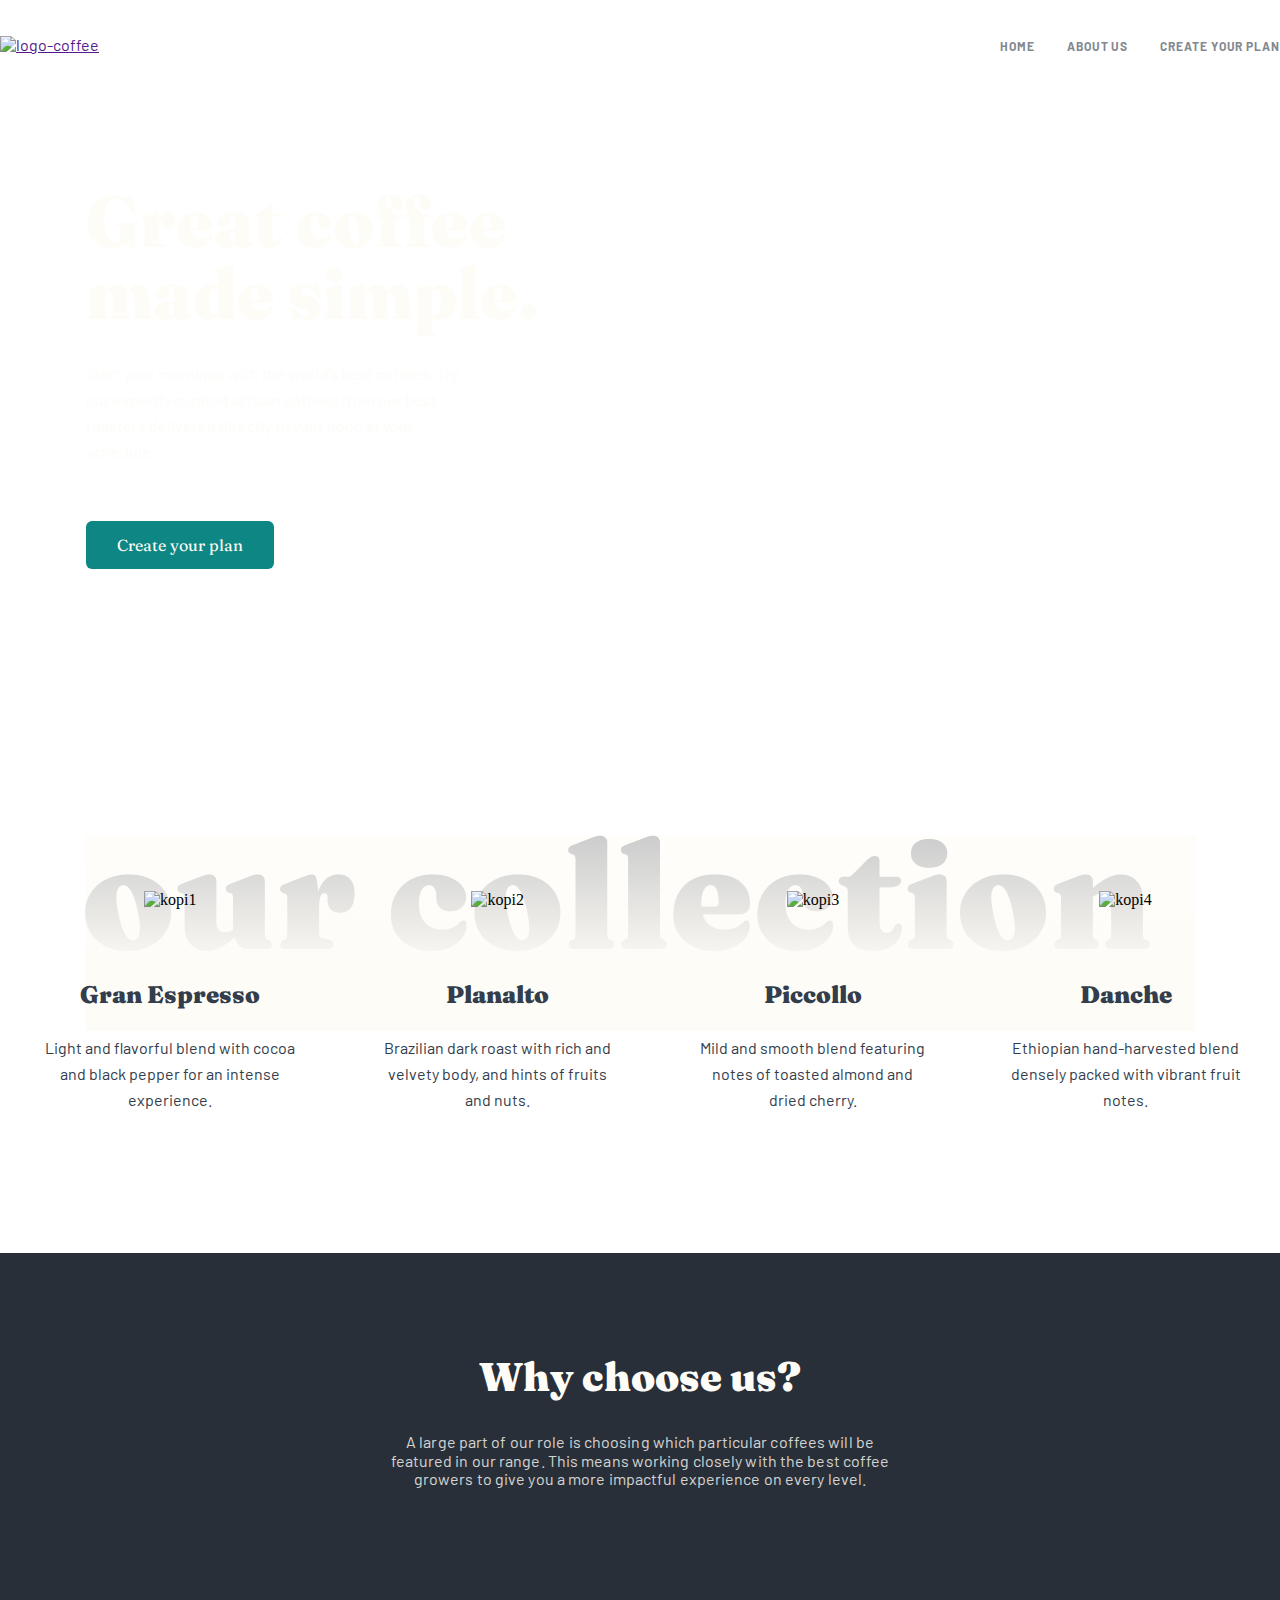
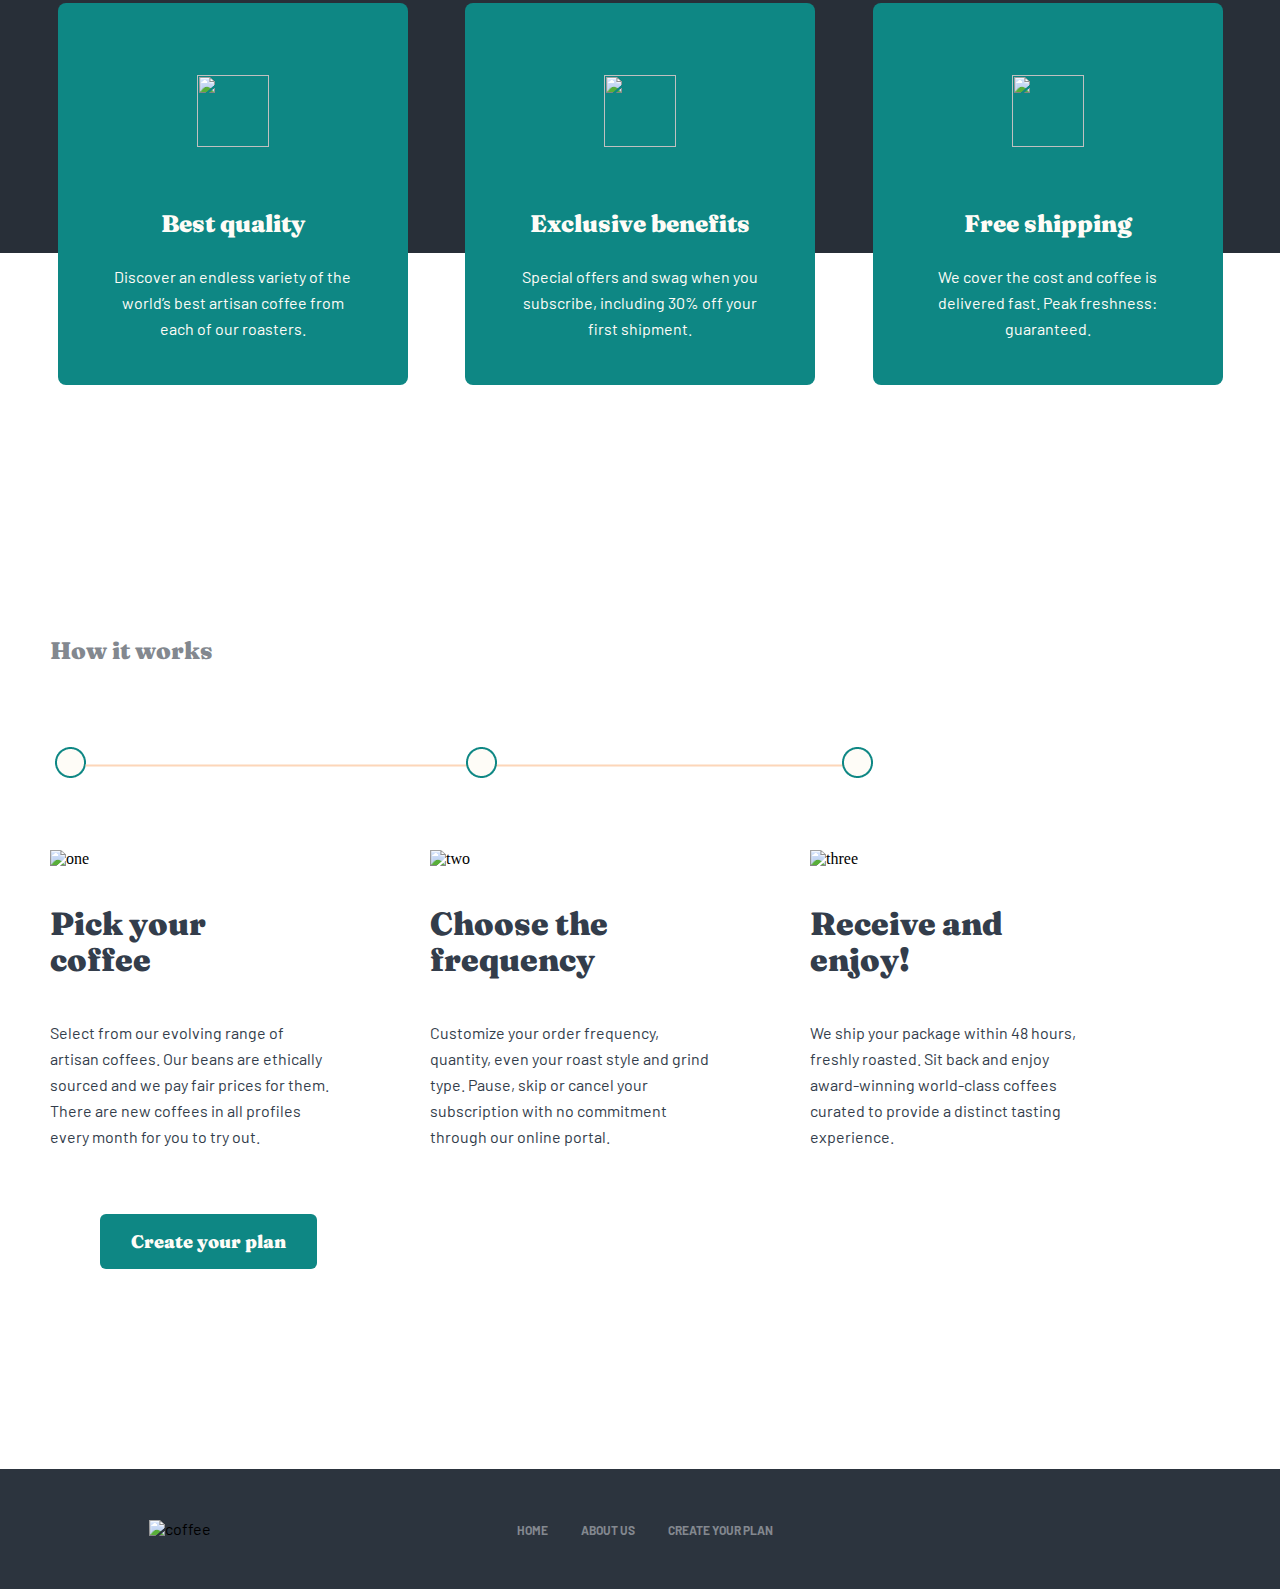
==== index.html @ 6034250c "add" ====
<!DOCTYPE html>
<html lang="en">

<head>
    <meta charset="UTF-8">
    <meta http-equiv="X-UA-Compatible" content="IE=edge">
    <meta name="viewport" content="width=device-width, initial-scale=1.0">
    <title>Coffeeroasters</title>
    <link rel="stylesheet" href="./css/style.min.css">
</head>

<body>
    <header class="header">
        <div class="container">
            <nav class="nav">
                <div class="nav__logo">
                    <a class="nav__logo--icon" href=""> <img src="./images/logo-coffee.png" alt="logo-coffee"> </a>
                    <a class="nav__logo--title" href=""> <img src="./images/coffeeroasters-logo.png" alt=""></a>
                </div>
                <ul class="nav__list">
                    <li class="nav__list__item"><a class="nav__list__item--link" href="#">HOME</a></li>
                    <li class="nav__list__item"><a class="nav__list__item--link" href="#">ABOUT US</a></li>
                    <li class="nav__list__item"><a class="nav__list__item--link" href="#">Create your plan</a></li>
                </ul>
            </nav>
        </div>
    </header>

    <main>
        <div class="main__head__page">
            <div class="container">
                <div class="head__page__box">
                    <div class="head__page__box__title">
                        <h1>Great coffee made simple.</h1>
                        <p>Start your mornings with the world’s best coffees. Try our expertly curated artisan coffees
                            from our best roasters delivered directly to your door, at your schedule.</p>
                        <a href="">
                            <button>Create your plan</button>
                        </a>
                    </div>
                </div>
            </div>
        </div>

        <section class="main__our__section">
            <div class="container">
                <div class="main__our__section__img">
                    <div class="gradient">

                    </div>
                </div>
                <ul class="main__our__list">
                    <li class="main__our__list__item">
                        <img src="./images/kopi1-copy.png" alt="kopi1">
                        <div>
                            <h3>Gran Espresso</h3>
                            <p>Light and flavorful blend with cocoa and black pepper for an intense experience.</p>
                        </div>
                    </li>
                    <li class="main__our__list__item">
                        <img src="./images/kopi2.png" alt="kopi2">
                        <div>
                            <h3>Planalto</h3>
                            <p>Brazilian dark roast with rich and velvety body, and hints of fruits and nuts.</p>
                        </div>
                    </li>
                    <li class="main__our__list__item">
                        <img src="./images/kopi3.png" alt="kopi3">
                        <div>
                            <h3>Piccollo</h3>
                            <p>Mild and smooth blend featuring notes of toasted almond and dried cherry.</p>
                        </div>
                    </li>
                    <li class="main__our__list__item">
                        <img src="./images/kopi4.png" alt="kopi4">
                        <div>
                             <h3>Danche</h3>
                            <p>Ethiopian hand-harvested blend densely packed with vibrant fruit notes.</p>
                        </div>
                    </li>
                </ul>
            </div>
        </section>

        <section class="main__choose">
            <div class="container">
                <div class="main__choose__page">
                    <h2>Why choose us?</h2>
                    <p>A large part of our role is choosing which particular coffees will be featured
                        in our range. This means working closely with the best coffee growers to give
                        you a more impactful experience on every level. </p>
                </div>
                <ul class="main__choose__list">
                    <li class="main__choose__list__item">
                        <img src="./images/icon-1.png" alt="">
                        <div>
                            <h4>Best quality</h4>
                            <p>Discover an endless variety of the world’s best artisan coffee from each of our roasters.</p>
                        </div>
                    </li>
                    <li class="main__choose__list__item">
                        <img src="./images/icon-2.png" alt="">
                        <div>
                            <h4>Exclusive benefits</h4>
                            <p>Special offers and swag when you subscribe, including 30% off your first shipment.</p>
                        </div>
                    </li>
                    <li class="main__choose__list__item">
                        <img src="./images/icon-3.png" alt="">
                        <div>
                            <h4>Free shipping</h4>
                            <p>We cover the cost and coffee is delivered fast. Peak freshness: guaranteed.</p>
                        </div>
                    </li>
                </ul>
            </div>
        </section>

        <section class="main__how__works">
            <div class="container">
                <div class="main__how__works__box">
                    <h4>How it works</h4>
                    <div class="main__how__works__box__line"> <img class="oval-one" src="./images/Oval.png" alt=""> <img
                            class="line" src="./images/line.png" alt=""><img class="oval-two" src="./images/Oval.png"
                            alt=""><img class="oval-three" src="./images/Oval.png" alt="oval"></div>
                    <ul class="main__how__works__box__list">
                        <li class="main__how__item">
                            <img src="./images/01.png" alt="one">
                            <h3>Pick your coffee</h3>
                            <p>Select from our evolving range of artisan coffees. Our beans are ethically sourced and we
                                pay fair prices for them. There are new coffees in all profiles every month for you to
                                try out.</p>
                        </li>
                        <li class="main__how__item">
                            <img src="./images/02.png" alt="two">
                            <h3>Choose the frequency</h3>
                            <p>Customize your order frequency, quantity, even your roast style and grind type. Pause,
                                skip or cancel your subscription with no commitment through our online portal.</p>
                        </li>
                        <li class="main__how__item">
                            <img src="./images/03.png" alt="three">
                            <h3>Receive and enjoy!</h3>
                            <p>We ship your package within 48 hours, freshly roasted. Sit back and enjoy award-winning
                                world-class coffees curated to provide a distinct tasting experience.</p>
                        </li>
                    </ul>
                </div>
            </div>
        </section>

        <section class="main__btn__box">
            <div class="container">
                <a href="#">
                    <button>
                        Create your plan
                    </button>
                </a>
            </div>
        </section>
    </main>

    <footer class="footer">
        <div class="container">
            <div class="footer__box">
                <div class="footer__logo">
                    <img src="./images/logo-coffee.png" alt="coffee">
                    <img src="./images/coffeeroasters-footer-logo.png" alt="">
                </div>
                <ul class="footer__list">
                    <li class="footer__list__item"><a class="nav__list__item--link" href="#">HOME</a></li>
                    <li class="footer__list__item"><a class="nav__list__item--link" href="#">ABOUT US</a></li>
                    <li class="footer__list__item"><a class="nav__list__item--link" href="#">Create your plan</a></li>
                </ul>
                <ul class="footer__socials">
                    <li class="footer__socials__item"><a href="#"> <img src="./images/fc.png" alt=""> </a></li>
                    <li class="footer__socials__item"><a href="#"> <img src="./images/tw.png" alt=""> </a></li>
                    <li class="footer__socials__item"><a href="#"> <img src="./images/ints.png" alt=""> </a></li>
                </ul>
            </div>
        </div>
    </footer>
</body>

</html>
---- css/style.min.css ----
/*! normalize.css v8.0.1 | MIT License | github.com/necolas/normalize.css */@import"https://fonts.googleapis.com/css2?family=Barlow:wght@400;700&display=swap";@import"https://fonts.googleapis.com/css2?family=Fraunces:opsz,wght@9..144,900&display=swap";html{line-height:1.15;-webkit-text-size-adjust:100%}body{margin:0}main{display:block}h1{font-size:2em;margin:.67em 0}hr{box-sizing:content-box;height:0;overflow:visible}pre{font-family:monospace,monospace;font-size:1em}a{background-color:rgba(0,0,0,0)}abbr[title]{border-bottom:none;text-decoration:underline;text-decoration:underline dotted}b,strong{font-weight:bolder}code,kbd,samp{font-family:monospace,monospace;font-size:1em}small{font-size:80%}sub,sup{font-size:75%;line-height:0;position:relative;vertical-align:baseline}sub{bottom:-0.25em}sup{top:-0.5em}img{border-style:none}button,input,optgroup,select,textarea{font-family:inherit;font-size:100%;line-height:1.15;margin:0}button,input{overflow:visible}button,select{text-transform:none}button,[type=button],[type=reset],[type=submit]{-webkit-appearance:button}button::-moz-focus-inner,[type=button]::-moz-focus-inner,[type=reset]::-moz-focus-inner,[type=submit]::-moz-focus-inner{border-style:none;padding:0}button:-moz-focusring,[type=button]:-moz-focusring,[type=reset]:-moz-focusring,[type=submit]:-moz-focusring{outline:1px dotted ButtonText}fieldset{padding:.35em .75em .625em}legend{box-sizing:border-box;color:inherit;display:table;max-width:100%;padding:0;white-space:normal}progress{vertical-align:baseline}textarea{overflow:auto}[type=checkbox],[type=radio]{box-sizing:border-box;padding:0}[type=number]::-webkit-inner-spin-button,[type=number]::-webkit-outer-spin-button{height:auto}[type=search]{-webkit-appearance:textfield;outline-offset:-2px}[type=search]::-webkit-search-decoration{-webkit-appearance:none}::-webkit-file-upload-button{-webkit-appearance:button;font:inherit}details{display:block}summary{display:list-item}template{display:none}[hidden]{display:none}*{padding:0;margin:0;box-sizing:border-box;scroll-behavior:smooth}.container{max-width:1280px;margin:0 auto}.header{margin-top:5px}.header .nav{display:flex;width:100%;height:80px;justify-content:space-between;align-items:center;font-family:"Barlow",sans-serif}.header .nav__logo{display:flex;gap:8px}.header .nav__list{display:flex;gap:32px;list-style-type:none}.header .nav__list__item a{font-weight:700;font-size:12px;line-height:15px;letter-spacing:.923077px;text-transform:uppercase;color:#83888f;text-decoration:none}.header .nav__list a:hover{color:#000}@media only screen and (max-width: 768px){.header{width:100%}}.main__head__page .head__page__box{background-image:url(..//../images/Bitmap.png);height:600px}.main__head__page .head__page__box__title{width:700px;height:367px;padding:100px 86px}.main__head__page .head__page__box__title h1{font-weight:900;font-size:72px;line-height:72px;color:#fefcf7;font-family:Fraunces;margin:0;padding-bottom:32px}.main__head__page .head__page__box__title p{font-weight:400;font-size:16px;line-height:26px;opacity:.8;width:75%;mix-blend-mode:normal;color:#fefcf7;font-family:Barlow;padding-bottom:56px}.main__head__page .head__page__box__title a button{padding:15px 31px;background-color:#0e8784;color:#fefcf7;font-family:Fraunces;border:none;border-radius:6px;cursor:pointer}.main__head__page .head__page__box__title a button:hover{background:#66d2cf}.main__head__page .head__page__box__title a button:active{background-color:#e2dedb}@media only screen and (max-width: 768px){.main__head__page{width:100%}.main__head__page .head__page__box{background-size:contain;background-repeat:no-repeat;height:500px}.main__head__page .head__page__box .head__page__box__title{width:389px;padding:0;height:292px;padding:50px 0 100px 30px}.main__head__page .head__page__box .head__page__box__title h1{font-weight:900;font-size:48px;line-height:48px;padding-bottom:24px}.main__head__page .head__page__box .head__page__box__title p{font-weight:400;font-size:15px;line-height:25px;padding:0;width:110%;padding-bottom:30px}}.main__our__section{padding:150px 0 0 0;text-align:center}.main__our__section__img{background-image:url(..//../images/our_collection.png);height:196px;width:1111px;background-repeat:no-repeat;margin:auto}.main__our__section__img .gradient{width:100%;height:100%;background-image:linear-gradient(180deg, rgba(214, 211, 202, 0) -100%, #FEFCF7 70%)}.main__our__section .main__our__list{display:flex}.main__our__section .main__our__list__item{position:relative;top:-140px;list-style:none}.main__our__section .main__our__list__item img{width:220px;height:193px}.main__our__section .main__our__list__item h3{font-family:"Fraunces";font-weight:900;font-size:24px;line-height:32px;color:#333d4b;padding-top:70px}.main__our__section .main__our__list__item p{font-family:"Barlow";font-weight:400;font-size:16px;line-height:26px;color:#333d4b;width:75%;margin:auto;padding-top:24px}@media only screen and (max-width: 768px){.main__our__section{padding:0}.main__our__section .container .main__our__section__img{width:90%;background-size:contain}.main__our__section .container .main__our__list{display:flex;flex-direction:column}.main__our__section .container .main__our__list .main__our__list__item{width:80%;margin:auto;display:flex;align-items:center;gap:60px}.main__our__section .container .main__our__list .main__our__list__item div{text-align:start}.main__our__section .container .main__our__list .main__our__list__item div h3,.main__our__section .container .main__our__list .main__our__list__item div p{padding:0;margin:0;width:90%;padding-bottom:20px}}.main__choose__page{background-color:#282f38;width:1280px;height:600px;text-align:center}.main__choose__page h2{font-family:"Fraunces",serif;font-weight:900;font-size:40px;line-height:48px;color:#fefcf7;padding-top:100px}.main__choose__page p{width:40%;margin:auto;padding-top:32px;font-family:"Barlow",sans-serif;color:#fefcf7;mix-blend-mode:normal;opacity:.8;letter-spacing:.1px}.main__choose .main__choose__list{display:grid;grid-template-columns:350px 350px 350px;justify-content:space-evenly;position:relative;top:-250px}.main__choose .main__choose__list__item{border:1px solid none;background-color:#0e8784;height:382px;text-align:center;list-style:none;border-radius:8px;padding:72px 48px 48px 48px}.main__choose .main__choose__list__item img{width:72px;height:72px}.main__choose .main__choose__list__item h4{padding-top:56px;font-weight:900;font-size:24px;line-height:32px;font-family:"Fraunces",serif;color:#fefcf7}.main__choose .main__choose__list__item p{font-family:"Barlow",sans-serif;font-weight:400;font-size:16px;line-height:26px;color:#fefcf7;padding-top:24px}@media only screen and (max-width: 768px){.main__choose .container .main__choose__page{width:100%}.main__choose .container .main__choose__page h2{font-weight:900;font-size:32px;line-height:48px;padding-top:50px}.main__choose .container .main__choose__page p{font-weight:400;font-size:15px;line-height:25px;mix-blend-mode:normal;width:85%}.main__choose .container .main__choose__list{display:grid;grid-template-columns:573px;row-gap:24px}.main__choose .container .main__choose__list__item{height:180px;display:flex;align-items:center;text-align:start;gap:55px}.main__choose .container .main__choose__list__item img{width:55px;height:56px}.main__choose .container .main__choose__list__item div h4{padding:0}.main__choose .container .main__choose__list__item div p{padding-top:16px;font-weight:400;font-size:15px;line-height:25px;color:#fefcf7}}.main__how__works__box{width:1045px;margin-left:50px}.main__how__works__box h4{font-family:"Fraunces",serif;font-weight:900;font-size:24px;line-height:32px;color:#83888f;padding-bottom:80px}.main__how__works__box__line{padding-bottom:67px}.main__how__works__box__line .line{position:relative;top:-11px}.main__how__works__box__line .oval-one{position:relative;left:5px}.main__how__works__box__line .oval-two{position:relative;right:380px}.main__how__works__box__line .oval-three{position:relative;right:35px}.main__how__works__box__list{display:grid;grid-template-columns:285px 285px 285px;gap:95px}.main__how__works__box__list .main__how__item{list-style:none}.main__how__works__box__list .main__how__item img{padding-bottom:38px}.main__how__works__box__list .main__how__item h3{font-family:"Fraunces",serif;font-weight:900;font-size:32px;line-height:36px;color:#333d4b;width:70%;padding-bottom:42px}.main__how__works__box__list .main__how__item p{font-family:"Barlow",sans-serif;font-weight:400;font-size:16px;line-height:26px;color:#333d4b}@media only screen and (max-width: 768px){.main__how__works__box{margin:0}.main__how__works__box h4{width:50%;padding-bottom:40px}.main__how__works__box__line{padding-bottom:48px;width:70%}.main__how__works__box__line .line{width:75%}.main__how__works__box__list{display:grid;grid-template-columns:233px 243px 233px;gap:10px}.main__how__works__box__list .main__how__item h3{font-weight:900;font-size:28px;line-height:32px}.main__how__works__box__list .main__how__item p{font-weight:400;font-size:15px;line-height:25px}}.main__btn__box{padding-top:64px;margin-left:100px}.main__btn__box a button{font-family:"Fraunces",serif;font-weight:900;font-size:18px;line-height:25px;color:#fefcf7;padding:15px 31px;border:none;background-color:#0e8784;border-radius:6px}.main__btn__box a button:hover{background-color:#66d2cf}.main__btn__box a button:active{background-color:#e2dedb}@media only screen and (max-width: 768px){.main__btn__box{padding-top:44px;margin-left:0}}.footer{padding-top:200px;font-family:"Barlow",sans-serif}.footer__box{background-color:#2c343e;display:flex;align-items:center;justify-content:space-around;height:120px}.footer__box .footer__logo{display:flex;gap:8px}.footer__box .footer__list{display:flex;gap:33px}.footer__box .footer__list .footer__list__item{list-style:none}.footer__box .footer__list .footer__list__item a{text-decoration:none;font-weight:700;font-size:12px;line-height:15px;color:#83888f;text-transform:uppercase}.footer__box .footer__list .footer__list__item a:hover{color:#fff}.footer__box .footer__socials{display:flex;gap:30px}.footer__box .footer__socials li{list-style:none}.footer__box .footer__socials li a:hover img{background-color:#fdd6b9}@media only screen and (max-width: 768px){.footer{padding-top:144px}.footer__box{width:688px;height:270px;display:flex;flex-direction:column;padding:54px 0}.footer__box .footer__list{padding-top:33px}.footer__box .footer__socials{padding-top:65px}}/*# sourceMappingURL=style.min.css.map */
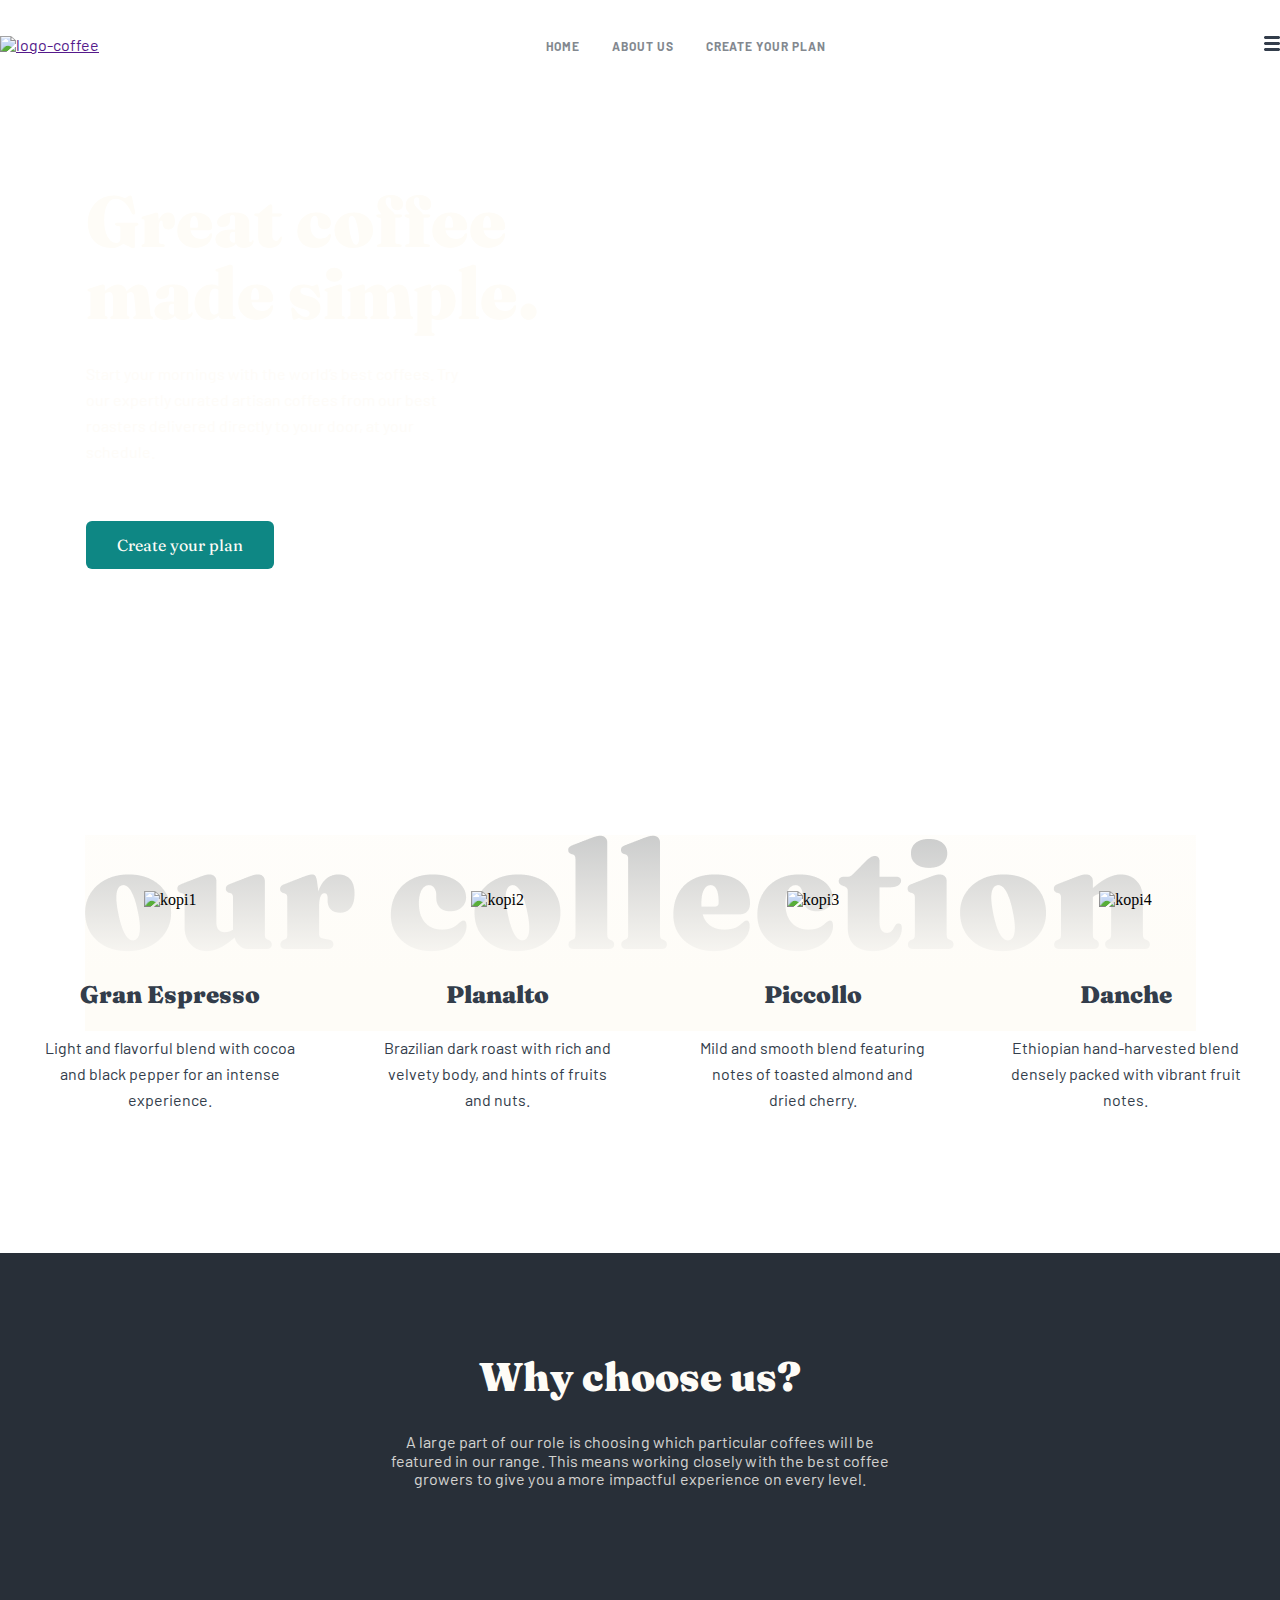
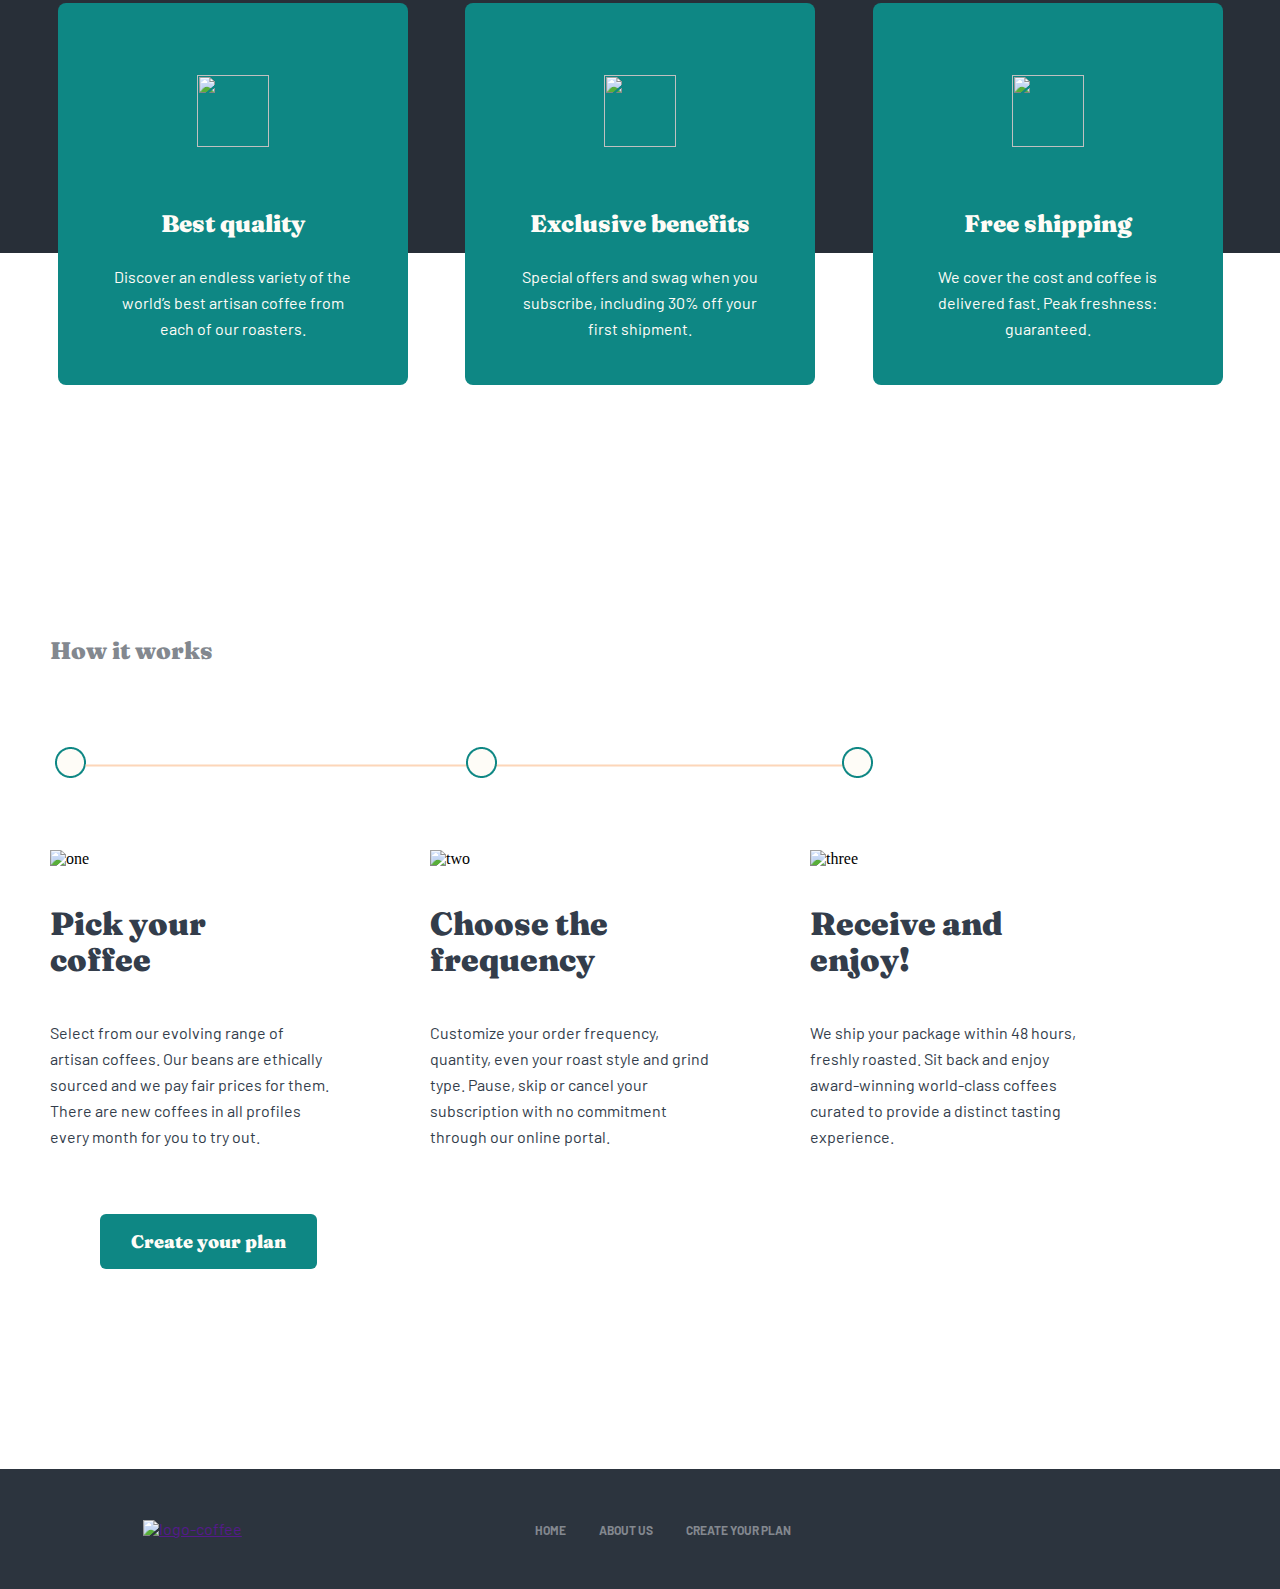
==== commit bc18f769: "ggg" ====
--- a/index.html
+++ b/index.html
@@ -22,7 +22,11 @@
                     <li class="nav__list__item"><a class="nav__list__item--link" href="#">ABOUT US</a></li>
                     <li class="nav__list__item"><a class="nav__list__item--link" href="#">Create your plan</a></li>
                 </ul>
+                <div class="burger">
+                    <img src="./images/burger.png" alt="">
+                </div>
             </nav>
+          
         </div>
     </header>
 
@@ -34,7 +38,7 @@
                         <h1>Great coffee made simple.</h1>
                         <p>Start your mornings with the world’s best coffees. Try our expertly curated artisan coffees
                             from our best roasters delivered directly to your door, at your schedule.</p>
-                        <a href="">
+                        <a href="#">
                             <button>Create your plan</button>
                         </a>
                     </div>
@@ -163,8 +167,8 @@
         <div class="container">
             <div class="footer__box">
                 <div class="footer__logo">
-                    <img src="./images/logo-coffee.png" alt="coffee">
-                    <img src="./images/coffeeroasters-footer-logo.png" alt="">
+                    <a class="nav__logo--icon" href=""> <img src="./images/logo-coffee.png" alt="logo-coffee"> </a>
+                    <a class="nav__logo--title" href=""> <img src="./images/coffeeroasters-footer-logo.png" alt=""></a>
                 </div>
                 <ul class="footer__list">
                     <li class="footer__list__item"><a class="nav__list__item--link" href="#">HOME</a></li>
--- a/css/style.min.css
+++ b/css/style.min.css
@@ -1 +1 @@
-/*! normalize.css v8.0.1 | MIT License | github.com/necolas/normalize.css */@import"https://fonts.googleapis.com/css2?family=Barlow:wght@400;700&display=swap";@import"https://fonts.googleapis.com/css2?family=Fraunces:opsz,wght@9..144,900&display=swap";html{line-height:1.15;-webkit-text-size-adjust:100%}body{margin:0}main{display:block}h1{font-size:2em;margin:.67em 0}hr{box-sizing:content-box;height:0;overflow:visible}pre{font-family:monospace,monospace;font-size:1em}a{background-color:rgba(0,0,0,0)}abbr[title]{border-bottom:none;text-decoration:underline;text-decoration:underline dotted}b,strong{font-weight:bolder}code,kbd,samp{font-family:monospace,monospace;font-size:1em}small{font-size:80%}sub,sup{font-size:75%;line-height:0;position:relative;vertical-align:baseline}sub{bottom:-0.25em}sup{top:-0.5em}img{border-style:none}button,input,optgroup,select,textarea{font-family:inherit;font-size:100%;line-height:1.15;margin:0}button,input{overflow:visible}button,select{text-transform:none}button,[type=button],[type=reset],[type=submit]{-webkit-appearance:button}button::-moz-focus-inner,[type=button]::-moz-focus-inner,[type=reset]::-moz-focus-inner,[type=submit]::-moz-focus-inner{border-style:none;padding:0}button:-moz-focusring,[type=button]:-moz-focusring,[type=reset]:-moz-focusring,[type=submit]:-moz-focusring{outline:1px dotted ButtonText}fieldset{padding:.35em .75em .625em}legend{box-sizing:border-box;color:inherit;display:table;max-width:100%;padding:0;white-space:normal}progress{vertical-align:baseline}textarea{overflow:auto}[type=checkbox],[type=radio]{box-sizing:border-box;padding:0}[type=number]::-webkit-inner-spin-button,[type=number]::-webkit-outer-spin-button{height:auto}[type=search]{-webkit-appearance:textfield;outline-offset:-2px}[type=search]::-webkit-search-decoration{-webkit-appearance:none}::-webkit-file-upload-button{-webkit-appearance:button;font:inherit}details{display:block}summary{display:list-item}template{display:none}[hidden]{display:none}*{padding:0;margin:0;box-sizing:border-box;scroll-behavior:smooth}.container{max-width:1280px;margin:0 auto}.header{margin-top:5px}.header .nav{display:flex;width:100%;height:80px;justify-content:space-between;align-items:center;font-family:"Barlow",sans-serif}.header .nav__logo{display:flex;gap:8px}.header .nav__list{display:flex;gap:32px;list-style-type:none}.header .nav__list__item a{font-weight:700;font-size:12px;line-height:15px;letter-spacing:.923077px;text-transform:uppercase;color:#83888f;text-decoration:none}.header .nav__list a:hover{color:#000}@media only screen and (max-width: 768px){.header{width:100%}}.main__head__page .head__page__box{background-image:url(..//../images/Bitmap.png);height:600px}.main__head__page .head__page__box__title{width:700px;height:367px;padding:100px 86px}.main__head__page .head__page__box__title h1{font-weight:900;font-size:72px;line-height:72px;color:#fefcf7;font-family:Fraunces;margin:0;padding-bottom:32px}.main__head__page .head__page__box__title p{font-weight:400;font-size:16px;line-height:26px;opacity:.8;width:75%;mix-blend-mode:normal;color:#fefcf7;font-family:Barlow;padding-bottom:56px}.main__head__page .head__page__box__title a button{padding:15px 31px;background-color:#0e8784;color:#fefcf7;font-family:Fraunces;border:none;border-radius:6px;cursor:pointer}.main__head__page .head__page__box__title a button:hover{background:#66d2cf}.main__head__page .head__page__box__title a button:active{background-color:#e2dedb}@media only screen and (max-width: 768px){.main__head__page{width:100%}.main__head__page .head__page__box{background-size:contain;background-repeat:no-repeat;height:500px}.main__head__page .head__page__box .head__page__box__title{width:389px;padding:0;height:292px;padding:50px 0 100px 30px}.main__head__page .head__page__box .head__page__box__title h1{font-weight:900;font-size:48px;line-height:48px;padding-bottom:24px}.main__head__page .head__page__box .head__page__box__title p{font-weight:400;font-size:15px;line-height:25px;padding:0;width:110%;padding-bottom:30px}}.main__our__section{padding:150px 0 0 0;text-align:center}.main__our__section__img{background-image:url(..//../images/our_collection.png);height:196px;width:1111px;background-repeat:no-repeat;margin:auto}.main__our__section__img .gradient{width:100%;height:100%;background-image:linear-gradient(180deg, rgba(214, 211, 202, 0) -100%, #FEFCF7 70%)}.main__our__section .main__our__list{display:flex}.main__our__section .main__our__list__item{position:relative;top:-140px;list-style:none}.main__our__section .main__our__list__item img{width:220px;height:193px}.main__our__section .main__our__list__item h3{font-family:"Fraunces";font-weight:900;font-size:24px;line-height:32px;color:#333d4b;padding-top:70px}.main__our__section .main__our__list__item p{font-family:"Barlow";font-weight:400;font-size:16px;line-height:26px;color:#333d4b;width:75%;margin:auto;padding-top:24px}@media only screen and (max-width: 768px){.main__our__section{padding:0}.main__our__section .container .main__our__section__img{width:90%;background-size:contain}.main__our__section .container .main__our__list{display:flex;flex-direction:column}.main__our__section .container .main__our__list .main__our__list__item{width:80%;margin:auto;display:flex;align-items:center;gap:60px}.main__our__section .container .main__our__list .main__our__list__item div{text-align:start}.main__our__section .container .main__our__list .main__our__list__item div h3,.main__our__section .container .main__our__list .main__our__list__item div p{padding:0;margin:0;width:90%;padding-bottom:20px}}.main__choose__page{background-color:#282f38;width:1280px;height:600px;text-align:center}.main__choose__page h2{font-family:"Fraunces",serif;font-weight:900;font-size:40px;line-height:48px;color:#fefcf7;padding-top:100px}.main__choose__page p{width:40%;margin:auto;padding-top:32px;font-family:"Barlow",sans-serif;color:#fefcf7;mix-blend-mode:normal;opacity:.8;letter-spacing:.1px}.main__choose .main__choose__list{display:grid;grid-template-columns:350px 350px 350px;justify-content:space-evenly;position:relative;top:-250px}.main__choose .main__choose__list__item{border:1px solid none;background-color:#0e8784;height:382px;text-align:center;list-style:none;border-radius:8px;padding:72px 48px 48px 48px}.main__choose .main__choose__list__item img{width:72px;height:72px}.main__choose .main__choose__list__item h4{padding-top:56px;font-weight:900;font-size:24px;line-height:32px;font-family:"Fraunces",serif;color:#fefcf7}.main__choose .main__choose__list__item p{font-family:"Barlow",sans-serif;font-weight:400;font-size:16px;line-height:26px;color:#fefcf7;padding-top:24px}@media only screen and (max-width: 768px){.main__choose .container .main__choose__page{width:100%}.main__choose .container .main__choose__page h2{font-weight:900;font-size:32px;line-height:48px;padding-top:50px}.main__choose .container .main__choose__page p{font-weight:400;font-size:15px;line-height:25px;mix-blend-mode:normal;width:85%}.main__choose .container .main__choose__list{display:grid;grid-template-columns:573px;row-gap:24px}.main__choose .container .main__choose__list__item{height:180px;display:flex;align-items:center;text-align:start;gap:55px}.main__choose .container .main__choose__list__item img{width:55px;height:56px}.main__choose .container .main__choose__list__item div h4{padding:0}.main__choose .container .main__choose__list__item div p{padding-top:16px;font-weight:400;font-size:15px;line-height:25px;color:#fefcf7}}.main__how__works__box{width:1045px;margin-left:50px}.main__how__works__box h4{font-family:"Fraunces",serif;font-weight:900;font-size:24px;line-height:32px;color:#83888f;padding-bottom:80px}.main__how__works__box__line{padding-bottom:67px}.main__how__works__box__line .line{position:relative;top:-11px}.main__how__works__box__line .oval-one{position:relative;left:5px}.main__how__works__box__line .oval-two{position:relative;right:380px}.main__how__works__box__line .oval-three{position:relative;right:35px}.main__how__works__box__list{display:grid;grid-template-columns:285px 285px 285px;gap:95px}.main__how__works__box__list .main__how__item{list-style:none}.main__how__works__box__list .main__how__item img{padding-bottom:38px}.main__how__works__box__list .main__how__item h3{font-family:"Fraunces",serif;font-weight:900;font-size:32px;line-height:36px;color:#333d4b;width:70%;padding-bottom:42px}.main__how__works__box__list .main__how__item p{font-family:"Barlow",sans-serif;font-weight:400;font-size:16px;line-height:26px;color:#333d4b}@media only screen and (max-width: 768px){.main__how__works__box{margin:0}.main__how__works__box h4{width:50%;padding-bottom:40px}.main__how__works__box__line{padding-bottom:48px;width:70%}.main__how__works__box__line .line{width:75%}.main__how__works__box__list{display:grid;grid-template-columns:233px 243px 233px;gap:10px}.main__how__works__box__list .main__how__item h3{font-weight:900;font-size:28px;line-height:32px}.main__how__works__box__list .main__how__item p{font-weight:400;font-size:15px;line-height:25px}}.main__btn__box{padding-top:64px;margin-left:100px}.main__btn__box a button{font-family:"Fraunces",serif;font-weight:900;font-size:18px;line-height:25px;color:#fefcf7;padding:15px 31px;border:none;background-color:#0e8784;border-radius:6px}.main__btn__box a button:hover{background-color:#66d2cf}.main__btn__box a button:active{background-color:#e2dedb}@media only screen and (max-width: 768px){.main__btn__box{padding-top:44px;margin-left:0}}.footer{padding-top:200px;font-family:"Barlow",sans-serif}.footer__box{background-color:#2c343e;display:flex;align-items:center;justify-content:space-around;height:120px}.footer__box .footer__logo{display:flex;gap:8px}.footer__box .footer__list{display:flex;gap:33px}.footer__box .footer__list .footer__list__item{list-style:none}.footer__box .footer__list .footer__list__item a{text-decoration:none;font-weight:700;font-size:12px;line-height:15px;color:#83888f;text-transform:uppercase}.footer__box .footer__list .footer__list__item a:hover{color:#fff}.footer__box .footer__socials{display:flex;gap:30px}.footer__box .footer__socials li{list-style:none}.footer__box .footer__socials li a:hover img{background-color:#fdd6b9}@media only screen and (max-width: 768px){.footer{padding-top:144px}.footer__box{width:688px;height:270px;display:flex;flex-direction:column;padding:54px 0}.footer__box .footer__list{padding-top:33px}.footer__box .footer__socials{padding-top:65px}}/*# sourceMappingURL=style.min.css.map */+/*! normalize.css v8.0.1 | MIT License | github.com/necolas/normalize.css */@import"https://fonts.googleapis.com/css2?family=Barlow:wght@400;700&display=swap";@import"https://fonts.googleapis.com/css2?family=Fraunces:opsz,wght@9..144,900&display=swap";html{line-height:1.15;-webkit-text-size-adjust:100%}body{margin:0}main{display:block}h1{font-size:2em;margin:.67em 0}hr{box-sizing:content-box;height:0;overflow:visible}pre{font-family:monospace,monospace;font-size:1em}a{background-color:rgba(0,0,0,0)}abbr[title]{border-bottom:none;text-decoration:underline;text-decoration:underline dotted}b,strong{font-weight:bolder}code,kbd,samp{font-family:monospace,monospace;font-size:1em}small{font-size:80%}sub,sup{font-size:75%;line-height:0;position:relative;vertical-align:baseline}sub{bottom:-0.25em}sup{top:-0.5em}img{border-style:none}button,input,optgroup,select,textarea{font-family:inherit;font-size:100%;line-height:1.15;margin:0}button,input{overflow:visible}button,select{text-transform:none}button,[type=button],[type=reset],[type=submit]{-webkit-appearance:button}button::-moz-focus-inner,[type=button]::-moz-focus-inner,[type=reset]::-moz-focus-inner,[type=submit]::-moz-focus-inner{border-style:none;padding:0}button:-moz-focusring,[type=button]:-moz-focusring,[type=reset]:-moz-focusring,[type=submit]:-moz-focusring{outline:1px dotted ButtonText}fieldset{padding:.35em .75em .625em}legend{box-sizing:border-box;color:inherit;display:table;max-width:100%;padding:0;white-space:normal}progress{vertical-align:baseline}textarea{overflow:auto}[type=checkbox],[type=radio]{box-sizing:border-box;padding:0}[type=number]::-webkit-inner-spin-button,[type=number]::-webkit-outer-spin-button{height:auto}[type=search]{-webkit-appearance:textfield;outline-offset:-2px}[type=search]::-webkit-search-decoration{-webkit-appearance:none}::-webkit-file-upload-button{-webkit-appearance:button;font:inherit}details{display:block}summary{display:list-item}template{display:none}[hidden]{display:none}*{padding:0;margin:0;box-sizing:border-box;scroll-behavior:smooth}.container{max-width:1280px;margin:0 auto}.header{margin-top:5px}.header .nav{display:flex;width:100%;height:80px;justify-content:space-between;align-items:center;font-family:"Barlow",sans-serif}.header .nav__logo{display:flex;gap:8px}.header .nav__list{display:flex;gap:32px;list-style-type:none}.header .nav__list__item a{font-weight:700;font-size:12px;line-height:15px;letter-spacing:.923077px;text-transform:uppercase;color:#83888f;text-decoration:none}.header .nav__list a:hover{color:#000}.header .nav__list .burger img{display:none}@media only screen and (max-width: 768px){.header{width:100%}.header nav .burger img{display:none}}@media only screen and (max-width: 327px){.header .nav__logo{gap:0px}.header .nav__logo--title img{width:70%}.header .nav__logo--icon img{width:70%}.header .nav .nav__list{display:none}.header .nav .burger img{display:block}}.main__head__page .head__page__box{background-image:url(..//../images/Bitmap.png);height:600px}.main__head__page .head__page__box__title{width:700px;height:367px;padding:100px 86px}.main__head__page .head__page__box__title h1{font-weight:900;font-size:72px;line-height:72px;color:#fefcf7;font-family:Fraunces;margin:0;padding-bottom:32px}.main__head__page .head__page__box__title p{font-weight:400;font-size:16px;line-height:26px;opacity:.8;width:75%;mix-blend-mode:normal;color:#fefcf7;font-family:Barlow;padding-bottom:56px}.main__head__page .head__page__box__title a button{padding:15px 31px;background-color:#0e8784;color:#fefcf7;font-family:Fraunces;border:none;border-radius:6px;cursor:pointer}.main__head__page .head__page__box__title a button:hover{background:#66d2cf}.main__head__page .head__page__box__title a button:active{background-color:#e2dedb}@media only screen and (max-width: 768px){.main__head__page{width:100%}.main__head__page .head__page__box{background-size:contain;background-repeat:no-repeat;height:500px}.main__head__page .head__page__box .head__page__box__title{width:389px;padding:0;height:292px;padding:50px 0 100px 30px}.main__head__page .head__page__box .head__page__box__title h1{font-weight:900;font-size:48px;line-height:48px;padding-bottom:24px}.main__head__page .head__page__box .head__page__box__title p{font-weight:400;font-size:15px;line-height:25px;padding:0;width:110%;padding-bottom:30px}}@media only screen and (max-width: 327px){.main__head__page{width:100%}.main__head__page .head__page__box{background-repeat:no-repeat;background-size:325px 500px;height:500px;width:325px}.main__head__page .head__page__box .head__page__box__title{text-align:center;width:100%;padding:0;height:292px;padding:100px 24px 99px 24px}.main__head__page .head__page__box .head__page__box__title h1{font-weight:900;font-size:40px;line-height:40px;padding-bottom:24px}.main__head__page .head__page__box .head__page__box__title p{font-weight:400;font-size:15px;line-height:25px;padding:0;width:100%;padding-bottom:30px}}.main__our__section{padding:150px 0 0 0;text-align:center}.main__our__section__img{background-image:url(..//../images/our_collection.png);height:196px;width:1111px;background-repeat:no-repeat;margin:auto}.main__our__section__img .gradient{width:100%;height:100%;background-image:linear-gradient(180deg, rgba(214, 211, 202, 0) -100%, #FEFCF7 70%)}.main__our__section .main__our__list{display:flex}.main__our__section .main__our__list__item{position:relative;top:-140px;list-style:none}.main__our__section .main__our__list__item img{width:220px;height:193px}.main__our__section .main__our__list__item h3{font-family:"Fraunces";font-weight:900;font-size:24px;line-height:32px;color:#333d4b;padding-top:70px}.main__our__section .main__our__list__item p{font-family:"Barlow";font-weight:400;font-size:16px;line-height:26px;color:#333d4b;width:75%;margin:auto;padding-top:24px}@media only screen and (max-width: 768px){.main__our__section{padding:0}.main__our__section .container .main__our__section__img{width:90%;background-size:contain}.main__our__section .container .main__our__list{display:flex;flex-direction:column}.main__our__section .container .main__our__list .main__our__list__item{width:80%;margin:auto;display:flex;align-items:center;gap:60px}.main__our__section .container .main__our__list .main__our__list__item div{text-align:start}.main__our__section .container .main__our__list .main__our__list__item div h3,.main__our__section .container .main__our__list .main__our__list__item div p{padding:0;margin:0;width:90%;padding-bottom:20px}}@media only screen and (max-width: 327px){.main__our__section{margin-top:120px}.main__our__section .container .main__our__section__img{width:90%;background-size:contain}.main__our__section .container .main__our__list .main__our__list__item{width:80%;margin:auto;align-items:center;display:flex;flex-direction:column;gap:20px}.main__our__section .container .main__our__list .main__our__list__item div{text-align:center;width:100%}.main__our__section .container .main__our__list .main__our__list__item div h3{font-weight:900;font-size:24px;line-height:32px}.main__our__section .container .main__our__list .main__our__list__item div p{padding:0;margin:0;width:100%;padding-bottom:48px;font-weight:400;font-size:15px;line-height:25px}}.main__choose__page{background-color:#282f38;width:1280px;height:600px;text-align:center}.main__choose__page h2{font-family:"Fraunces",serif;font-weight:900;font-size:40px;line-height:48px;color:#fefcf7;padding-top:100px}.main__choose__page p{width:40%;margin:auto;padding-top:32px;font-family:"Barlow",sans-serif;color:#fefcf7;mix-blend-mode:normal;opacity:.8;letter-spacing:.1px}.main__choose .main__choose__list{display:grid;grid-template-columns:350px 350px 350px;justify-content:space-evenly;position:relative;top:-250px}.main__choose .main__choose__list__item{border:1px solid none;background-color:#0e8784;height:382px;text-align:center;list-style:none;border-radius:8px;padding:72px 48px 48px 48px}.main__choose .main__choose__list__item img{width:72px;height:72px}.main__choose .main__choose__list__item h4{padding-top:56px;font-weight:900;font-size:24px;line-height:32px;font-family:"Fraunces",serif;color:#fefcf7}.main__choose .main__choose__list__item p{font-family:"Barlow",sans-serif;font-weight:400;font-size:16px;line-height:26px;color:#fefcf7;padding-top:24px}@media only screen and (max-width: 768px){.main__choose .container .main__choose__page{width:100%}.main__choose .container .main__choose__page h2{font-weight:900;font-size:32px;line-height:48px;padding-top:50px}.main__choose .container .main__choose__page p{font-weight:400;font-size:15px;line-height:25px;mix-blend-mode:normal;width:85%}.main__choose .container .main__choose__list{display:grid;grid-template-columns:573px;row-gap:24px}.main__choose .container .main__choose__list__item{height:180px;display:flex;align-items:center;text-align:start;gap:55px}.main__choose .container .main__choose__list__item img{width:55px;height:56px}.main__choose .container .main__choose__list__item div h4{padding:0}.main__choose .container .main__choose__list__item div p{padding-top:16px;font-weight:400;font-size:15px;line-height:25px;color:#fefcf7}}@media only screen and (max-width: 327px){.main__choose .container .main__choose__page{width:100%}.main__choose .container .main__choose__page h2{font-weight:900;font-size:28px;line-height:28px;padding-top:50px}.main__choose .container .main__choose__page p{font-weight:400;font-size:15px;line-height:25px;mix-blend-mode:normal;width:90%}.main__choose .container .main__choose__list{display:grid;grid-template-columns:279px;row-gap:24px}.main__choose .container .main__choose__list__item{height:382px;display:flex;flex-direction:column;align-items:center;text-align:center;padding:72px 33px 51px 33px;gap:55px}.main__choose .container .main__choose__list__item img{width:71px;height:72px}.main__choose .container .main__choose__list__item div h4{padding:0}.main__choose .container .main__choose__list__item div p{padding-top:16px;font-weight:400;font-size:15px;line-height:25px;color:#fefcf7}}.main__how__works__box{width:1045px;margin-left:50px}.main__how__works__box h4{font-family:"Fraunces",serif;font-weight:900;font-size:24px;line-height:32px;color:#83888f;padding-bottom:80px}.main__how__works__box__line{padding-bottom:67px}.main__how__works__box__line .line{position:relative;top:-11px}.main__how__works__box__line .oval-one{position:relative;left:5px}.main__how__works__box__line .oval-two{position:relative;right:380px}.main__how__works__box__line .oval-three{position:relative;right:35px}.main__how__works__box__list{display:grid;grid-template-columns:285px 285px 285px;gap:95px}.main__how__works__box__list .main__how__item{list-style:none}.main__how__works__box__list .main__how__item img{padding-bottom:38px}.main__how__works__box__list .main__how__item h3{font-family:"Fraunces",serif;font-weight:900;font-size:32px;line-height:36px;color:#333d4b;width:70%;padding-bottom:42px}.main__how__works__box__list .main__how__item p{font-family:"Barlow",sans-serif;font-weight:400;font-size:16px;line-height:26px;color:#333d4b}@media only screen and (max-width: 768px){.main__how__works__box{margin:0}.main__how__works__box h4{width:50%;padding-bottom:40px}.main__how__works__box__line{padding-bottom:48px;width:70%}.main__how__works__box__line .line{width:75%}.main__how__works__box__list{display:grid;grid-template-columns:233px 243px 233px;gap:10px}.main__how__works__box__list .main__how__item h3{font-weight:900;font-size:28px;line-height:32px}.main__how__works__box__list .main__how__item p{font-weight:400;font-size:15px;line-height:25px}}@media only screen and (max-width: 327px){.main__how__works__box{width:100%;margin:0;text-align:center}.main__how__works__box .main__how__works__box__line{display:none}.main__how__works__box h4{width:100%;padding-bottom:40px}.main__how__works__box__line{padding-bottom:48px;width:70%}.main__how__works__box__line .line{width:75%}.main__how__works__box__list{display:grid;grid-template-columns:auto;gap:10px}.main__how__works__box__list .main__how__item h3{font-weight:900;font-size:28px;line-height:32px;width:100%}.main__how__works__box__list .main__how__item p{font-weight:400;font-size:15px;line-height:25px;padding-bottom:56px;width:95%;margin:auto}}.main__btn__box{padding-top:64px;margin-left:100px}.main__btn__box a button{font-family:"Fraunces",serif;font-weight:900;font-size:18px;line-height:25px;color:#fefcf7;padding:15px 31px;border:none;background-color:#0e8784;border-radius:6px}.main__btn__box a button:hover{background-color:#66d2cf}.main__btn__box a button:active{background-color:#e2dedb}@media only screen and (max-width: 768px){.main__btn__box{padding-top:44px;margin-left:0}}@media only screen and (max-width: 327px){.main__btn__box .container a{margin-left:50px}}.footer{padding-top:200px;font-family:"Barlow",sans-serif}.footer__box{background-color:#2c343e;display:flex;align-items:center;justify-content:space-around;height:120px}.footer__box .footer__logo{display:flex;gap:8px}.footer__box .footer__list{display:flex;gap:33px}.footer__box .footer__list .footer__list__item{list-style:none}.footer__box .footer__list .footer__list__item a{text-decoration:none;font-weight:700;font-size:12px;line-height:15px;color:#83888f;text-transform:uppercase}.footer__box .footer__list .footer__list__item a:hover{color:#fff}.footer__box .footer__socials{display:flex;gap:30px}.footer__box .footer__socials li{list-style:none}.footer__box .footer__socials li a:hover img{background-color:#fdd6b9}@media only screen and (max-width: 768px){.footer{padding-top:144px}.footer__box{width:688px;height:270px;display:flex;flex-direction:column;padding:54px 0}.footer__box .footer__list{padding-top:33px}.footer__box .footer__socials{padding-top:65px}}@media only screen and (max-width: 327px){.footer{padding-top:120x}.footer__box{width:327px;height:346px;display:flex;flex-direction:column;padding:54px 0}.footer__box .footer__logo{text-align:center}.footer__box .footer__logo .nav__logo--icon img{width:70%}.footer__box .footer__logo .nav__logo--icon .nav__logo--title{width:70%}.footer__box .footer__logo .nav__logo--icon .nav__logo--title img{width:70%}.footer__box .footer__logo .footer__list{display:flex;flex-direction:column;align-items:center;padding-top:33px}.footer__box .footer__logo .footer__socials{padding-top:65px}}/*# sourceMappingURL=style.min.css.map */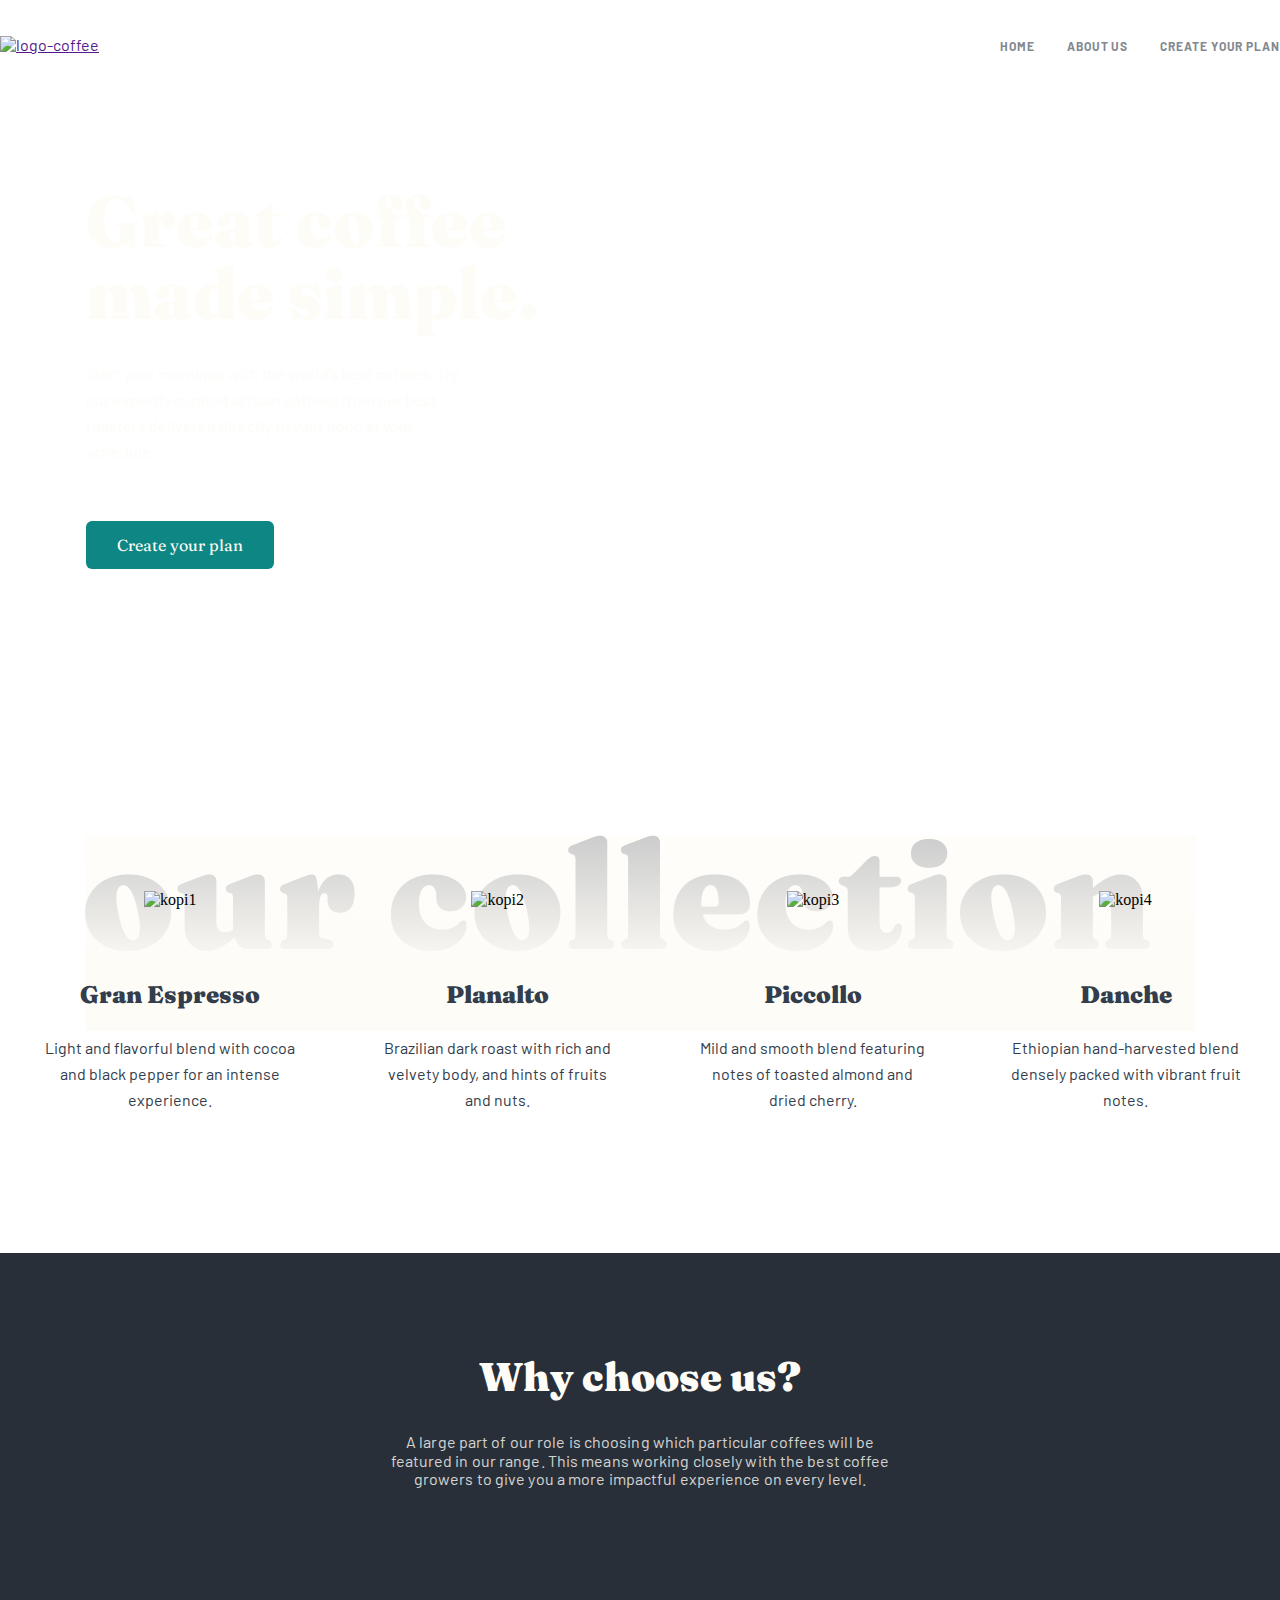
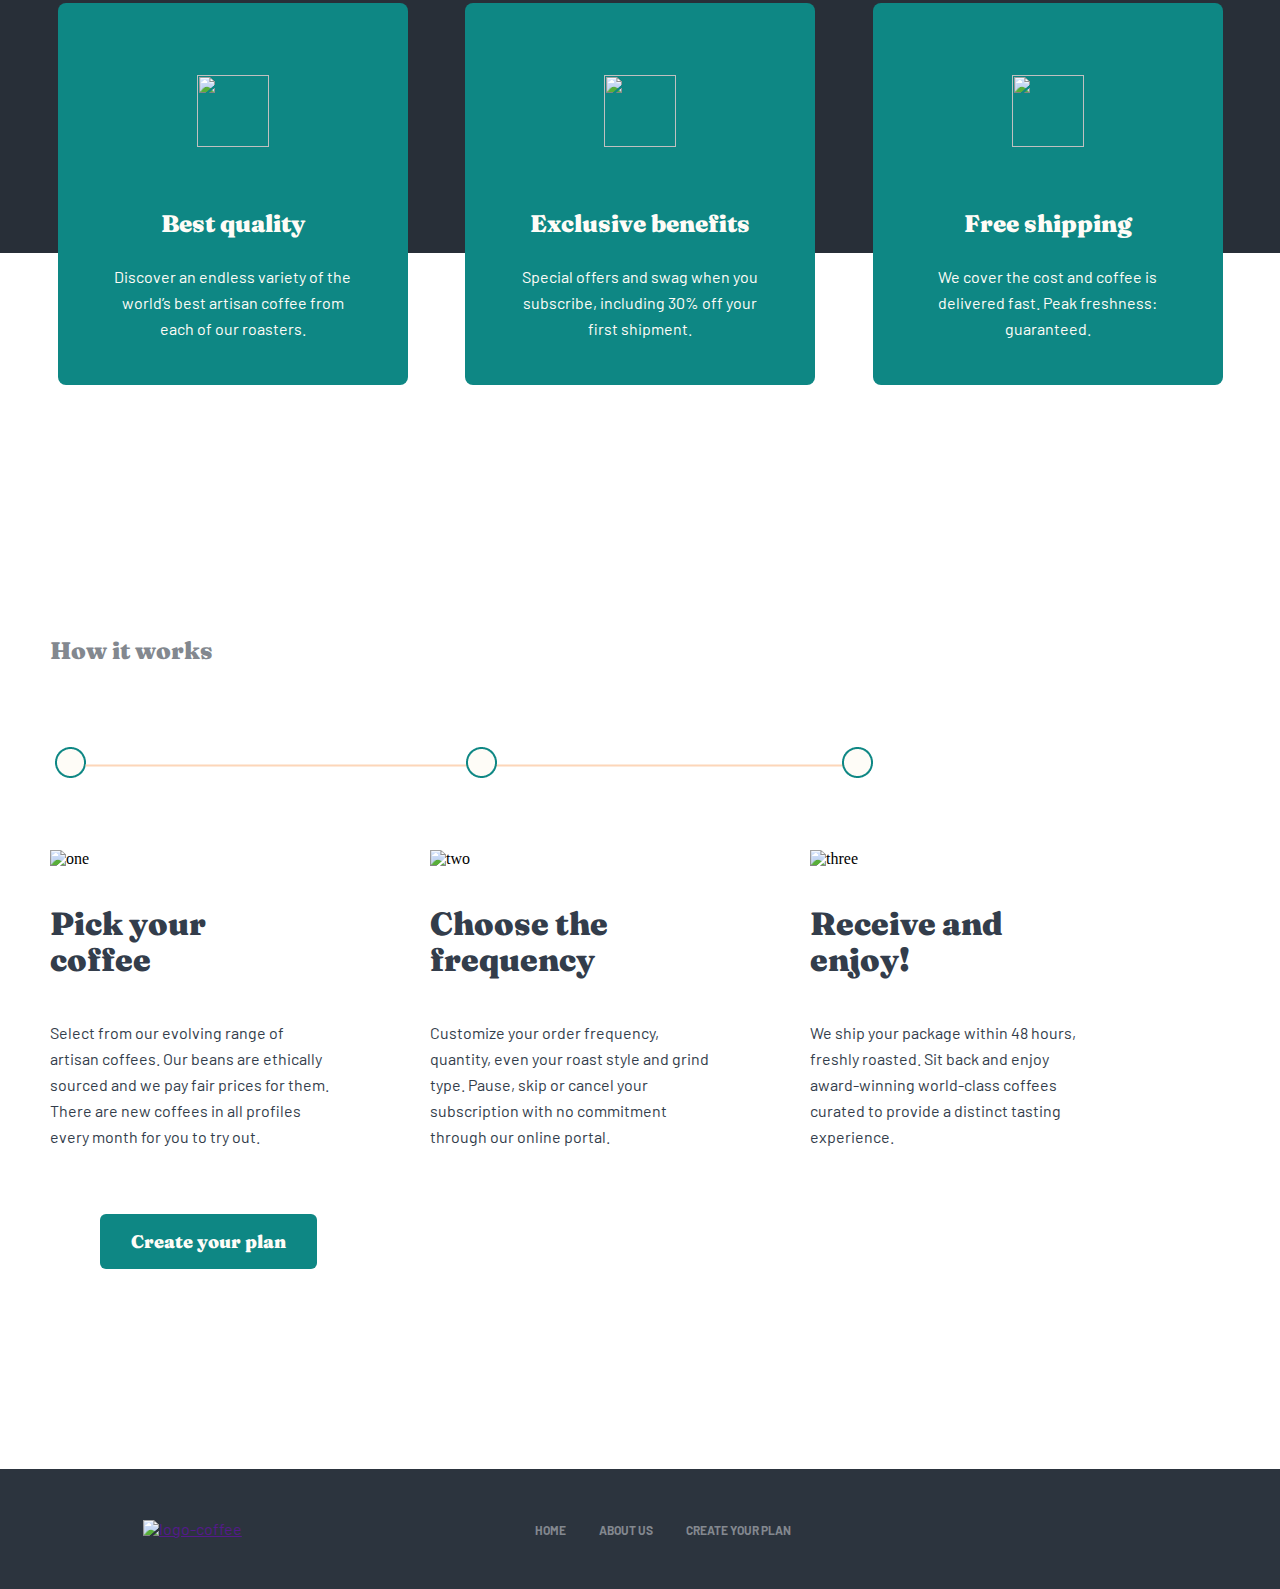
==== commit 794ff700: "asd" ====
--- a/index.html
+++ b/index.html
@@ -23,7 +23,7 @@
                     <li class="nav__list__item"><a class="nav__list__item--link" href="#">Create your plan</a></li>
                 </ul>
                 <div class="burger">
-                    <img src="./images/burger.png" alt="">
+                    
                 </div>
             </nav>
           
--- a/css/style.min.css
+++ b/css/style.min.css
@@ -1 +1 @@
-/*! normalize.css v8.0.1 | MIT License | github.com/necolas/normalize.css */@import"https://fonts.googleapis.com/css2?family=Barlow:wght@400;700&display=swap";@import"https://fonts.googleapis.com/css2?family=Fraunces:opsz,wght@9..144,900&display=swap";html{line-height:1.15;-webkit-text-size-adjust:100%}body{margin:0}main{display:block}h1{font-size:2em;margin:.67em 0}hr{box-sizing:content-box;height:0;overflow:visible}pre{font-family:monospace,monospace;font-size:1em}a{background-color:rgba(0,0,0,0)}abbr[title]{border-bottom:none;text-decoration:underline;text-decoration:underline dotted}b,strong{font-weight:bolder}code,kbd,samp{font-family:monospace,monospace;font-size:1em}small{font-size:80%}sub,sup{font-size:75%;line-height:0;position:relative;vertical-align:baseline}sub{bottom:-0.25em}sup{top:-0.5em}img{border-style:none}button,input,optgroup,select,textarea{font-family:inherit;font-size:100%;line-height:1.15;margin:0}button,input{overflow:visible}button,select{text-transform:none}button,[type=button],[type=reset],[type=submit]{-webkit-appearance:button}button::-moz-focus-inner,[type=button]::-moz-focus-inner,[type=reset]::-moz-focus-inner,[type=submit]::-moz-focus-inner{border-style:none;padding:0}button:-moz-focusring,[type=button]:-moz-focusring,[type=reset]:-moz-focusring,[type=submit]:-moz-focusring{outline:1px dotted ButtonText}fieldset{padding:.35em .75em .625em}legend{box-sizing:border-box;color:inherit;display:table;max-width:100%;padding:0;white-space:normal}progress{vertical-align:baseline}textarea{overflow:auto}[type=checkbox],[type=radio]{box-sizing:border-box;padding:0}[type=number]::-webkit-inner-spin-button,[type=number]::-webkit-outer-spin-button{height:auto}[type=search]{-webkit-appearance:textfield;outline-offset:-2px}[type=search]::-webkit-search-decoration{-webkit-appearance:none}::-webkit-file-upload-button{-webkit-appearance:button;font:inherit}details{display:block}summary{display:list-item}template{display:none}[hidden]{display:none}*{padding:0;margin:0;box-sizing:border-box;scroll-behavior:smooth}.container{max-width:1280px;margin:0 auto}.header{margin-top:5px}.header .nav{display:flex;width:100%;height:80px;justify-content:space-between;align-items:center;font-family:"Barlow",sans-serif}.header .nav__logo{display:flex;gap:8px}.header .nav__list{display:flex;gap:32px;list-style-type:none}.header .nav__list__item a{font-weight:700;font-size:12px;line-height:15px;letter-spacing:.923077px;text-transform:uppercase;color:#83888f;text-decoration:none}.header .nav__list a:hover{color:#000}.header .nav__list .burger img{display:none}@media only screen and (max-width: 768px){.header{width:100%}.header nav .burger img{display:none}}@media only screen and (max-width: 327px){.header .nav__logo{gap:0px}.header .nav__logo--title img{width:70%}.header .nav__logo--icon img{width:70%}.header .nav .nav__list{display:none}.header .nav .burger img{display:block}}.main__head__page .head__page__box{background-image:url(..//../images/Bitmap.png);height:600px}.main__head__page .head__page__box__title{width:700px;height:367px;padding:100px 86px}.main__head__page .head__page__box__title h1{font-weight:900;font-size:72px;line-height:72px;color:#fefcf7;font-family:Fraunces;margin:0;padding-bottom:32px}.main__head__page .head__page__box__title p{font-weight:400;font-size:16px;line-height:26px;opacity:.8;width:75%;mix-blend-mode:normal;color:#fefcf7;font-family:Barlow;padding-bottom:56px}.main__head__page .head__page__box__title a button{padding:15px 31px;background-color:#0e8784;color:#fefcf7;font-family:Fraunces;border:none;border-radius:6px;cursor:pointer}.main__head__page .head__page__box__title a button:hover{background:#66d2cf}.main__head__page .head__page__box__title a button:active{background-color:#e2dedb}@media only screen and (max-width: 768px){.main__head__page{width:100%}.main__head__page .head__page__box{background-size:contain;background-repeat:no-repeat;height:500px}.main__head__page .head__page__box .head__page__box__title{width:389px;padding:0;height:292px;padding:50px 0 100px 30px}.main__head__page .head__page__box .head__page__box__title h1{font-weight:900;font-size:48px;line-height:48px;padding-bottom:24px}.main__head__page .head__page__box .head__page__box__title p{font-weight:400;font-size:15px;line-height:25px;padding:0;width:110%;padding-bottom:30px}}@media only screen and (max-width: 327px){.main__head__page{width:100%}.main__head__page .head__page__box{background-repeat:no-repeat;background-size:325px 500px;height:500px;width:325px}.main__head__page .head__page__box .head__page__box__title{text-align:center;width:100%;padding:0;height:292px;padding:100px 24px 99px 24px}.main__head__page .head__page__box .head__page__box__title h1{font-weight:900;font-size:40px;line-height:40px;padding-bottom:24px}.main__head__page .head__page__box .head__page__box__title p{font-weight:400;font-size:15px;line-height:25px;padding:0;width:100%;padding-bottom:30px}}.main__our__section{padding:150px 0 0 0;text-align:center}.main__our__section__img{background-image:url(..//../images/our_collection.png);height:196px;width:1111px;background-repeat:no-repeat;margin:auto}.main__our__section__img .gradient{width:100%;height:100%;background-image:linear-gradient(180deg, rgba(214, 211, 202, 0) -100%, #FEFCF7 70%)}.main__our__section .main__our__list{display:flex}.main__our__section .main__our__list__item{position:relative;top:-140px;list-style:none}.main__our__section .main__our__list__item img{width:220px;height:193px}.main__our__section .main__our__list__item h3{font-family:"Fraunces";font-weight:900;font-size:24px;line-height:32px;color:#333d4b;padding-top:70px}.main__our__section .main__our__list__item p{font-family:"Barlow";font-weight:400;font-size:16px;line-height:26px;color:#333d4b;width:75%;margin:auto;padding-top:24px}@media only screen and (max-width: 768px){.main__our__section{padding:0}.main__our__section .container .main__our__section__img{width:90%;background-size:contain}.main__our__section .container .main__our__list{display:flex;flex-direction:column}.main__our__section .container .main__our__list .main__our__list__item{width:80%;margin:auto;display:flex;align-items:center;gap:60px}.main__our__section .container .main__our__list .main__our__list__item div{text-align:start}.main__our__section .container .main__our__list .main__our__list__item div h3,.main__our__section .container .main__our__list .main__our__list__item div p{padding:0;margin:0;width:90%;padding-bottom:20px}}@media only screen and (max-width: 327px){.main__our__section{margin-top:120px}.main__our__section .container .main__our__section__img{width:90%;background-size:contain}.main__our__section .container .main__our__list .main__our__list__item{width:80%;margin:auto;align-items:center;display:flex;flex-direction:column;gap:20px}.main__our__section .container .main__our__list .main__our__list__item div{text-align:center;width:100%}.main__our__section .container .main__our__list .main__our__list__item div h3{font-weight:900;font-size:24px;line-height:32px}.main__our__section .container .main__our__list .main__our__list__item div p{padding:0;margin:0;width:100%;padding-bottom:48px;font-weight:400;font-size:15px;line-height:25px}}.main__choose__page{background-color:#282f38;width:1280px;height:600px;text-align:center}.main__choose__page h2{font-family:"Fraunces",serif;font-weight:900;font-size:40px;line-height:48px;color:#fefcf7;padding-top:100px}.main__choose__page p{width:40%;margin:auto;padding-top:32px;font-family:"Barlow",sans-serif;color:#fefcf7;mix-blend-mode:normal;opacity:.8;letter-spacing:.1px}.main__choose .main__choose__list{display:grid;grid-template-columns:350px 350px 350px;justify-content:space-evenly;position:relative;top:-250px}.main__choose .main__choose__list__item{border:1px solid none;background-color:#0e8784;height:382px;text-align:center;list-style:none;border-radius:8px;padding:72px 48px 48px 48px}.main__choose .main__choose__list__item img{width:72px;height:72px}.main__choose .main__choose__list__item h4{padding-top:56px;font-weight:900;font-size:24px;line-height:32px;font-family:"Fraunces",serif;color:#fefcf7}.main__choose .main__choose__list__item p{font-family:"Barlow",sans-serif;font-weight:400;font-size:16px;line-height:26px;color:#fefcf7;padding-top:24px}@media only screen and (max-width: 768px){.main__choose .container .main__choose__page{width:100%}.main__choose .container .main__choose__page h2{font-weight:900;font-size:32px;line-height:48px;padding-top:50px}.main__choose .container .main__choose__page p{font-weight:400;font-size:15px;line-height:25px;mix-blend-mode:normal;width:85%}.main__choose .container .main__choose__list{display:grid;grid-template-columns:573px;row-gap:24px}.main__choose .container .main__choose__list__item{height:180px;display:flex;align-items:center;text-align:start;gap:55px}.main__choose .container .main__choose__list__item img{width:55px;height:56px}.main__choose .container .main__choose__list__item div h4{padding:0}.main__choose .container .main__choose__list__item div p{padding-top:16px;font-weight:400;font-size:15px;line-height:25px;color:#fefcf7}}@media only screen and (max-width: 327px){.main__choose .container .main__choose__page{width:100%}.main__choose .container .main__choose__page h2{font-weight:900;font-size:28px;line-height:28px;padding-top:50px}.main__choose .container .main__choose__page p{font-weight:400;font-size:15px;line-height:25px;mix-blend-mode:normal;width:90%}.main__choose .container .main__choose__list{display:grid;grid-template-columns:279px;row-gap:24px}.main__choose .container .main__choose__list__item{height:382px;display:flex;flex-direction:column;align-items:center;text-align:center;padding:72px 33px 51px 33px;gap:55px}.main__choose .container .main__choose__list__item img{width:71px;height:72px}.main__choose .container .main__choose__list__item div h4{padding:0}.main__choose .container .main__choose__list__item div p{padding-top:16px;font-weight:400;font-size:15px;line-height:25px;color:#fefcf7}}.main__how__works__box{width:1045px;margin-left:50px}.main__how__works__box h4{font-family:"Fraunces",serif;font-weight:900;font-size:24px;line-height:32px;color:#83888f;padding-bottom:80px}.main__how__works__box__line{padding-bottom:67px}.main__how__works__box__line .line{position:relative;top:-11px}.main__how__works__box__line .oval-one{position:relative;left:5px}.main__how__works__box__line .oval-two{position:relative;right:380px}.main__how__works__box__line .oval-three{position:relative;right:35px}.main__how__works__box__list{display:grid;grid-template-columns:285px 285px 285px;gap:95px}.main__how__works__box__list .main__how__item{list-style:none}.main__how__works__box__list .main__how__item img{padding-bottom:38px}.main__how__works__box__list .main__how__item h3{font-family:"Fraunces",serif;font-weight:900;font-size:32px;line-height:36px;color:#333d4b;width:70%;padding-bottom:42px}.main__how__works__box__list .main__how__item p{font-family:"Barlow",sans-serif;font-weight:400;font-size:16px;line-height:26px;color:#333d4b}@media only screen and (max-width: 768px){.main__how__works__box{margin:0}.main__how__works__box h4{width:50%;padding-bottom:40px}.main__how__works__box__line{padding-bottom:48px;width:70%}.main__how__works__box__line .line{width:75%}.main__how__works__box__list{display:grid;grid-template-columns:233px 243px 233px;gap:10px}.main__how__works__box__list .main__how__item h3{font-weight:900;font-size:28px;line-height:32px}.main__how__works__box__list .main__how__item p{font-weight:400;font-size:15px;line-height:25px}}@media only screen and (max-width: 327px){.main__how__works__box{width:100%;margin:0;text-align:center}.main__how__works__box .main__how__works__box__line{display:none}.main__how__works__box h4{width:100%;padding-bottom:40px}.main__how__works__box__line{padding-bottom:48px;width:70%}.main__how__works__box__line .line{width:75%}.main__how__works__box__list{display:grid;grid-template-columns:auto;gap:10px}.main__how__works__box__list .main__how__item h3{font-weight:900;font-size:28px;line-height:32px;width:100%}.main__how__works__box__list .main__how__item p{font-weight:400;font-size:15px;line-height:25px;padding-bottom:56px;width:95%;margin:auto}}.main__btn__box{padding-top:64px;margin-left:100px}.main__btn__box a button{font-family:"Fraunces",serif;font-weight:900;font-size:18px;line-height:25px;color:#fefcf7;padding:15px 31px;border:none;background-color:#0e8784;border-radius:6px}.main__btn__box a button:hover{background-color:#66d2cf}.main__btn__box a button:active{background-color:#e2dedb}@media only screen and (max-width: 768px){.main__btn__box{padding-top:44px;margin-left:0}}@media only screen and (max-width: 327px){.main__btn__box .container a{margin-left:50px}}.footer{padding-top:200px;font-family:"Barlow",sans-serif}.footer__box{background-color:#2c343e;display:flex;align-items:center;justify-content:space-around;height:120px}.footer__box .footer__logo{display:flex;gap:8px}.footer__box .footer__list{display:flex;gap:33px}.footer__box .footer__list .footer__list__item{list-style:none}.footer__box .footer__list .footer__list__item a{text-decoration:none;font-weight:700;font-size:12px;line-height:15px;color:#83888f;text-transform:uppercase}.footer__box .footer__list .footer__list__item a:hover{color:#fff}.footer__box .footer__socials{display:flex;gap:30px}.footer__box .footer__socials li{list-style:none}.footer__box .footer__socials li a:hover img{background-color:#fdd6b9}@media only screen and (max-width: 768px){.footer{padding-top:144px}.footer__box{width:688px;height:270px;display:flex;flex-direction:column;padding:54px 0}.footer__box .footer__list{padding-top:33px}.footer__box .footer__socials{padding-top:65px}}@media only screen and (max-width: 327px){.footer{padding-top:120x}.footer__box{width:327px;height:346px;display:flex;flex-direction:column;padding:54px 0}.footer__box .footer__logo{text-align:center}.footer__box .footer__logo .nav__logo--icon img{width:70%}.footer__box .footer__logo .nav__logo--icon .nav__logo--title{width:70%}.footer__box .footer__logo .nav__logo--icon .nav__logo--title img{width:70%}.footer__box .footer__logo .footer__list{display:flex;flex-direction:column;align-items:center;padding-top:33px}.footer__box .footer__logo .footer__socials{padding-top:65px}}/*# sourceMappingURL=style.min.css.map */+/*! normalize.css v8.0.1 | MIT License | github.com/necolas/normalize.css */@import"https://fonts.googleapis.com/css2?family=Barlow:wght@400;700&display=swap";@import"https://fonts.googleapis.com/css2?family=Fraunces:opsz,wght@9..144,900&display=swap";html{line-height:1.15;-webkit-text-size-adjust:100%}body{margin:0}main{display:block}h1{font-size:2em;margin:.67em 0}hr{box-sizing:content-box;height:0;overflow:visible}pre{font-family:monospace,monospace;font-size:1em}a{background-color:rgba(0,0,0,0)}abbr[title]{border-bottom:none;text-decoration:underline;text-decoration:underline dotted}b,strong{font-weight:bolder}code,kbd,samp{font-family:monospace,monospace;font-size:1em}small{font-size:80%}sub,sup{font-size:75%;line-height:0;position:relative;vertical-align:baseline}sub{bottom:-0.25em}sup{top:-0.5em}img{border-style:none}button,input,optgroup,select,textarea{font-family:inherit;font-size:100%;line-height:1.15;margin:0}button,input{overflow:visible}button,select{text-transform:none}button,[type=button],[type=reset],[type=submit]{-webkit-appearance:button}button::-moz-focus-inner,[type=button]::-moz-focus-inner,[type=reset]::-moz-focus-inner,[type=submit]::-moz-focus-inner{border-style:none;padding:0}button:-moz-focusring,[type=button]:-moz-focusring,[type=reset]:-moz-focusring,[type=submit]:-moz-focusring{outline:1px dotted ButtonText}fieldset{padding:.35em .75em .625em}legend{box-sizing:border-box;color:inherit;display:table;max-width:100%;padding:0;white-space:normal}progress{vertical-align:baseline}textarea{overflow:auto}[type=checkbox],[type=radio]{box-sizing:border-box;padding:0}[type=number]::-webkit-inner-spin-button,[type=number]::-webkit-outer-spin-button{height:auto}[type=search]{-webkit-appearance:textfield;outline-offset:-2px}[type=search]::-webkit-search-decoration{-webkit-appearance:none}::-webkit-file-upload-button{-webkit-appearance:button;font:inherit}details{display:block}summary{display:list-item}template{display:none}[hidden]{display:none}*{padding:0;margin:0;box-sizing:border-box;scroll-behavior:smooth}.container{max-width:1280px;margin:0 auto}.header{margin-top:5px}.header .nav{display:flex;width:100%;height:80px;justify-content:space-between;align-items:center;font-family:"Barlow",sans-serif}.header .nav__logo{display:flex;gap:8px}.header .nav__list{display:flex;gap:32px;list-style-type:none}.header .nav__list__item a{font-weight:700;font-size:12px;line-height:15px;letter-spacing:.923077px;text-transform:uppercase;color:#83888f;text-decoration:none}.header .nav__list a:hover{color:#000}.header .nav .burger{background-image:url(..//../images/burger.png);width:20px;height:20px;background-image:no-repeat;background-position:center;background-size:cover;cursor:pointer;background-color:rgba(0,0,0,0);border:none;display:none}@media only screen and (max-width: 768px){.header{width:100%}}@media only screen and (max-width: 327px){.header .nav__logo{gap:0px}.header .nav__logo--title img{width:70%}.header .nav__logo--icon img{width:70%}.header .nav .nav__list{display:none}.header .nav .burger{display:block}}.main__head__page .head__page__box{background-image:url(..//../images/Bitmap.png);height:600px}.main__head__page .head__page__box__title{width:700px;height:367px;padding:100px 86px}.main__head__page .head__page__box__title h1{font-weight:900;font-size:72px;line-height:72px;color:#fefcf7;font-family:Fraunces;margin:0;padding-bottom:32px}.main__head__page .head__page__box__title p{font-weight:400;font-size:16px;line-height:26px;opacity:.8;width:75%;mix-blend-mode:normal;color:#fefcf7;font-family:Barlow;padding-bottom:56px}.main__head__page .head__page__box__title a button{padding:15px 31px;background-color:#0e8784;color:#fefcf7;font-family:Fraunces;border:none;border-radius:6px;cursor:pointer}.main__head__page .head__page__box__title a button:hover{background:#66d2cf}.main__head__page .head__page__box__title a button:active{background-color:#e2dedb}@media only screen and (max-width: 768px){.main__head__page{width:100%}.main__head__page .head__page__box{background-size:contain;background-repeat:no-repeat;height:500px}.main__head__page .head__page__box .head__page__box__title{width:389px;padding:0;height:292px;padding:50px 0 100px 30px}.main__head__page .head__page__box .head__page__box__title h1{font-weight:900;font-size:48px;line-height:48px;padding-bottom:24px}.main__head__page .head__page__box .head__page__box__title p{font-weight:400;font-size:15px;line-height:25px;padding:0;width:110%;padding-bottom:30px}}@media only screen and (max-width: 327px){.main__head__page{width:100%}.main__head__page .head__page__box{background-repeat:no-repeat;background-size:325px 500px;height:500px;width:325px}.main__head__page .head__page__box .head__page__box__title{text-align:center;width:100%;padding:0;height:292px;padding:100px 24px 99px 24px}.main__head__page .head__page__box .head__page__box__title h1{font-weight:900;font-size:40px;line-height:40px;padding-bottom:24px}.main__head__page .head__page__box .head__page__box__title p{font-weight:400;font-size:15px;line-height:25px;padding:0;width:100%;padding-bottom:30px}}.main__our__section{padding:150px 0 0 0;text-align:center}.main__our__section__img{background-image:url(..//../images/our_collection.png);height:196px;width:1111px;background-repeat:no-repeat;margin:auto}.main__our__section__img .gradient{width:100%;height:100%;background-image:linear-gradient(180deg, rgba(214, 211, 202, 0) -100%, #FEFCF7 70%)}.main__our__section .main__our__list{display:flex}.main__our__section .main__our__list__item{position:relative;top:-140px;list-style:none}.main__our__section .main__our__list__item img{width:220px;height:193px}.main__our__section .main__our__list__item h3{font-family:"Fraunces";font-weight:900;font-size:24px;line-height:32px;color:#333d4b;padding-top:70px}.main__our__section .main__our__list__item p{font-family:"Barlow";font-weight:400;font-size:16px;line-height:26px;color:#333d4b;width:75%;margin:auto;padding-top:24px}@media only screen and (max-width: 768px){.main__our__section{padding:0}.main__our__section .container .main__our__section__img{width:90%;background-size:contain}.main__our__section .container .main__our__list{display:flex;flex-direction:column}.main__our__section .container .main__our__list .main__our__list__item{width:80%;margin:auto;display:flex;align-items:center;gap:60px}.main__our__section .container .main__our__list .main__our__list__item div{text-align:start}.main__our__section .container .main__our__list .main__our__list__item div h3,.main__our__section .container .main__our__list .main__our__list__item div p{padding:0;margin:0;width:90%;padding-bottom:20px}}@media only screen and (max-width: 327px){.main__our__section{margin-top:120px}.main__our__section .container .main__our__section__img{width:90%;background-size:contain}.main__our__section .container .main__our__list .main__our__list__item{width:80%;margin:auto;align-items:center;display:flex;flex-direction:column;gap:20px}.main__our__section .container .main__our__list .main__our__list__item div{text-align:center;width:100%}.main__our__section .container .main__our__list .main__our__list__item div h3{font-weight:900;font-size:24px;line-height:32px}.main__our__section .container .main__our__list .main__our__list__item div p{padding:0;margin:0;width:100%;padding-bottom:48px;font-weight:400;font-size:15px;line-height:25px}}.main__choose__page{background-color:#282f38;width:1280px;height:600px;text-align:center}.main__choose__page h2{font-family:"Fraunces",serif;font-weight:900;font-size:40px;line-height:48px;color:#fefcf7;padding-top:100px}.main__choose__page p{width:40%;margin:auto;padding-top:32px;font-family:"Barlow",sans-serif;color:#fefcf7;mix-blend-mode:normal;opacity:.8;letter-spacing:.1px}.main__choose .main__choose__list{display:grid;grid-template-columns:350px 350px 350px;justify-content:space-evenly;position:relative;top:-250px}.main__choose .main__choose__list__item{border:1px solid none;background-color:#0e8784;height:382px;text-align:center;list-style:none;border-radius:8px;padding:72px 48px 48px 48px}.main__choose .main__choose__list__item img{width:72px;height:72px}.main__choose .main__choose__list__item h4{padding-top:56px;font-weight:900;font-size:24px;line-height:32px;font-family:"Fraunces",serif;color:#fefcf7}.main__choose .main__choose__list__item p{font-family:"Barlow",sans-serif;font-weight:400;font-size:16px;line-height:26px;color:#fefcf7;padding-top:24px}@media only screen and (max-width: 768px){.main__choose .container .main__choose__page{width:100%}.main__choose .container .main__choose__page h2{font-weight:900;font-size:32px;line-height:48px;padding-top:50px}.main__choose .container .main__choose__page p{font-weight:400;font-size:15px;line-height:25px;mix-blend-mode:normal;width:85%}.main__choose .container .main__choose__list{display:grid;grid-template-columns:573px;row-gap:24px}.main__choose .container .main__choose__list__item{height:180px;display:flex;align-items:center;text-align:start;gap:55px}.main__choose .container .main__choose__list__item img{width:55px;height:56px}.main__choose .container .main__choose__list__item div h4{padding:0}.main__choose .container .main__choose__list__item div p{padding-top:16px;font-weight:400;font-size:15px;line-height:25px;color:#fefcf7}}@media only screen and (max-width: 327px){.main__choose .container .main__choose__page{width:100%}.main__choose .container .main__choose__page h2{font-weight:900;font-size:28px;line-height:28px;padding-top:50px}.main__choose .container .main__choose__page p{font-weight:400;font-size:15px;line-height:25px;mix-blend-mode:normal;width:90%}.main__choose .container .main__choose__list{display:grid;grid-template-columns:279px;row-gap:24px}.main__choose .container .main__choose__list__item{height:382px;display:flex;flex-direction:column;align-items:center;text-align:center;padding:72px 33px 51px 33px;gap:55px}.main__choose .container .main__choose__list__item img{width:71px;height:72px}.main__choose .container .main__choose__list__item div h4{padding:0}.main__choose .container .main__choose__list__item div p{padding-top:16px;font-weight:400;font-size:15px;line-height:25px;color:#fefcf7}}.main__how__works__box{width:1045px;margin-left:50px}.main__how__works__box h4{font-family:"Fraunces",serif;font-weight:900;font-size:24px;line-height:32px;color:#83888f;padding-bottom:80px}.main__how__works__box__line{padding-bottom:67px}.main__how__works__box__line .line{position:relative;top:-11px}.main__how__works__box__line .oval-one{position:relative;left:5px}.main__how__works__box__line .oval-two{position:relative;right:380px}.main__how__works__box__line .oval-three{position:relative;right:35px}.main__how__works__box__list{display:grid;grid-template-columns:285px 285px 285px;gap:95px}.main__how__works__box__list .main__how__item{list-style:none}.main__how__works__box__list .main__how__item img{padding-bottom:38px}.main__how__works__box__list .main__how__item h3{font-family:"Fraunces",serif;font-weight:900;font-size:32px;line-height:36px;color:#333d4b;width:70%;padding-bottom:42px}.main__how__works__box__list .main__how__item p{font-family:"Barlow",sans-serif;font-weight:400;font-size:16px;line-height:26px;color:#333d4b}@media only screen and (max-width: 768px){.main__how__works__box{margin:0}.main__how__works__box h4{width:50%;padding-bottom:40px}.main__how__works__box__line{padding-bottom:48px;width:70%}.main__how__works__box__line .line{width:75%}.main__how__works__box__list{display:grid;grid-template-columns:233px 243px 233px;gap:10px}.main__how__works__box__list .main__how__item h3{font-weight:900;font-size:28px;line-height:32px}.main__how__works__box__list .main__how__item p{font-weight:400;font-size:15px;line-height:25px}}@media only screen and (max-width: 327px){.main__how__works__box{width:100%;margin:0;text-align:center}.main__how__works__box .main__how__works__box__line{display:none}.main__how__works__box h4{width:100%;padding-bottom:40px}.main__how__works__box__line{padding-bottom:48px;width:70%}.main__how__works__box__line .line{width:75%}.main__how__works__box__list{display:grid;grid-template-columns:auto;gap:10px}.main__how__works__box__list .main__how__item h3{font-weight:900;font-size:28px;line-height:32px;width:100%}.main__how__works__box__list .main__how__item p{font-weight:400;font-size:15px;line-height:25px;padding-bottom:56px;width:95%;margin:auto}}.main__btn__box{padding-top:64px;margin-left:100px}.main__btn__box a button{font-family:"Fraunces",serif;font-weight:900;font-size:18px;line-height:25px;color:#fefcf7;padding:15px 31px;border:none;background-color:#0e8784;border-radius:6px}.main__btn__box a button:hover{background-color:#66d2cf}.main__btn__box a button:active{background-color:#e2dedb}@media only screen and (max-width: 768px){.main__btn__box{padding-top:44px;margin-left:0}}@media only screen and (max-width: 327px){.main__btn__box .container a{margin-left:50px}}.footer{padding-top:200px;font-family:"Barlow",sans-serif}.footer__box{background-color:#2c343e;display:flex;align-items:center;justify-content:space-around;height:120px}.footer__box .footer__logo{display:flex;gap:8px}.footer__box .footer__list{display:flex;gap:33px}.footer__box .footer__list .footer__list__item{list-style:none}.footer__box .footer__list .footer__list__item a{text-decoration:none;font-weight:700;font-size:12px;line-height:15px;color:#83888f;text-transform:uppercase}.footer__box .footer__list .footer__list__item a:hover{color:#fff}.footer__box .footer__socials{display:flex;gap:30px}.footer__box .footer__socials li{list-style:none}.footer__box .footer__socials li a:hover img{background-color:#fdd6b9}@media only screen and (max-width: 768px){.footer{padding-top:144px}.footer__box{width:688px;height:270px;display:flex;flex-direction:column;padding:54px 0}.footer__box .footer__list{padding-top:33px}.footer__box .footer__socials{padding-top:65px}}@media only screen and (max-width: 327px){.footer{padding-top:120x}.footer__box{width:327px;height:346px;display:flex;flex-direction:column;padding:54px 0}.footer__box .footer__logo{text-align:center}.footer__box .footer__logo .nav__logo--icon img{width:70%}.footer__box .footer__logo .nav__logo--icon .nav__logo--title{width:70%}.footer__box .footer__logo .nav__logo--icon .nav__logo--title img{width:70%}.footer__box .footer__list{display:flex;flex-direction:column;align-items:center;padding-top:33px}.footer__box .footer__socials{padding-top:65px}}/*# sourceMappingURL=style.min.css.map */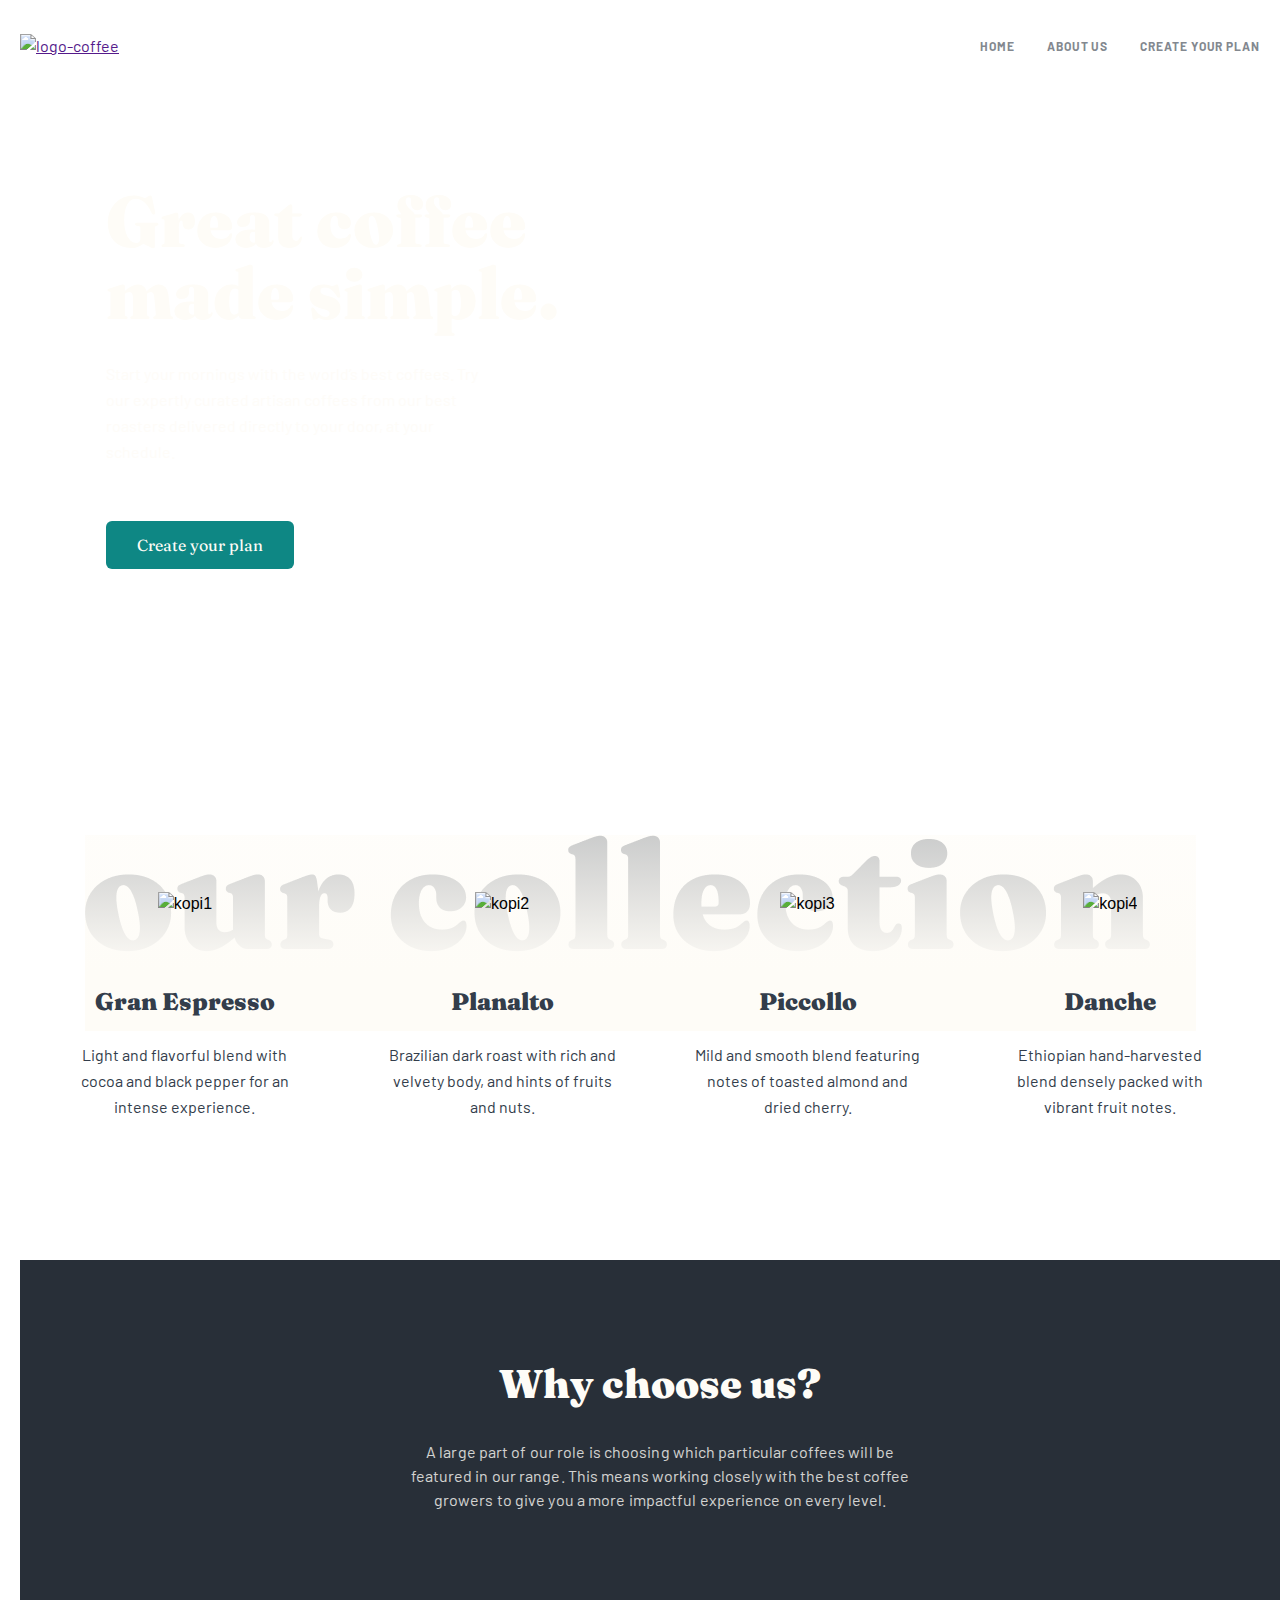
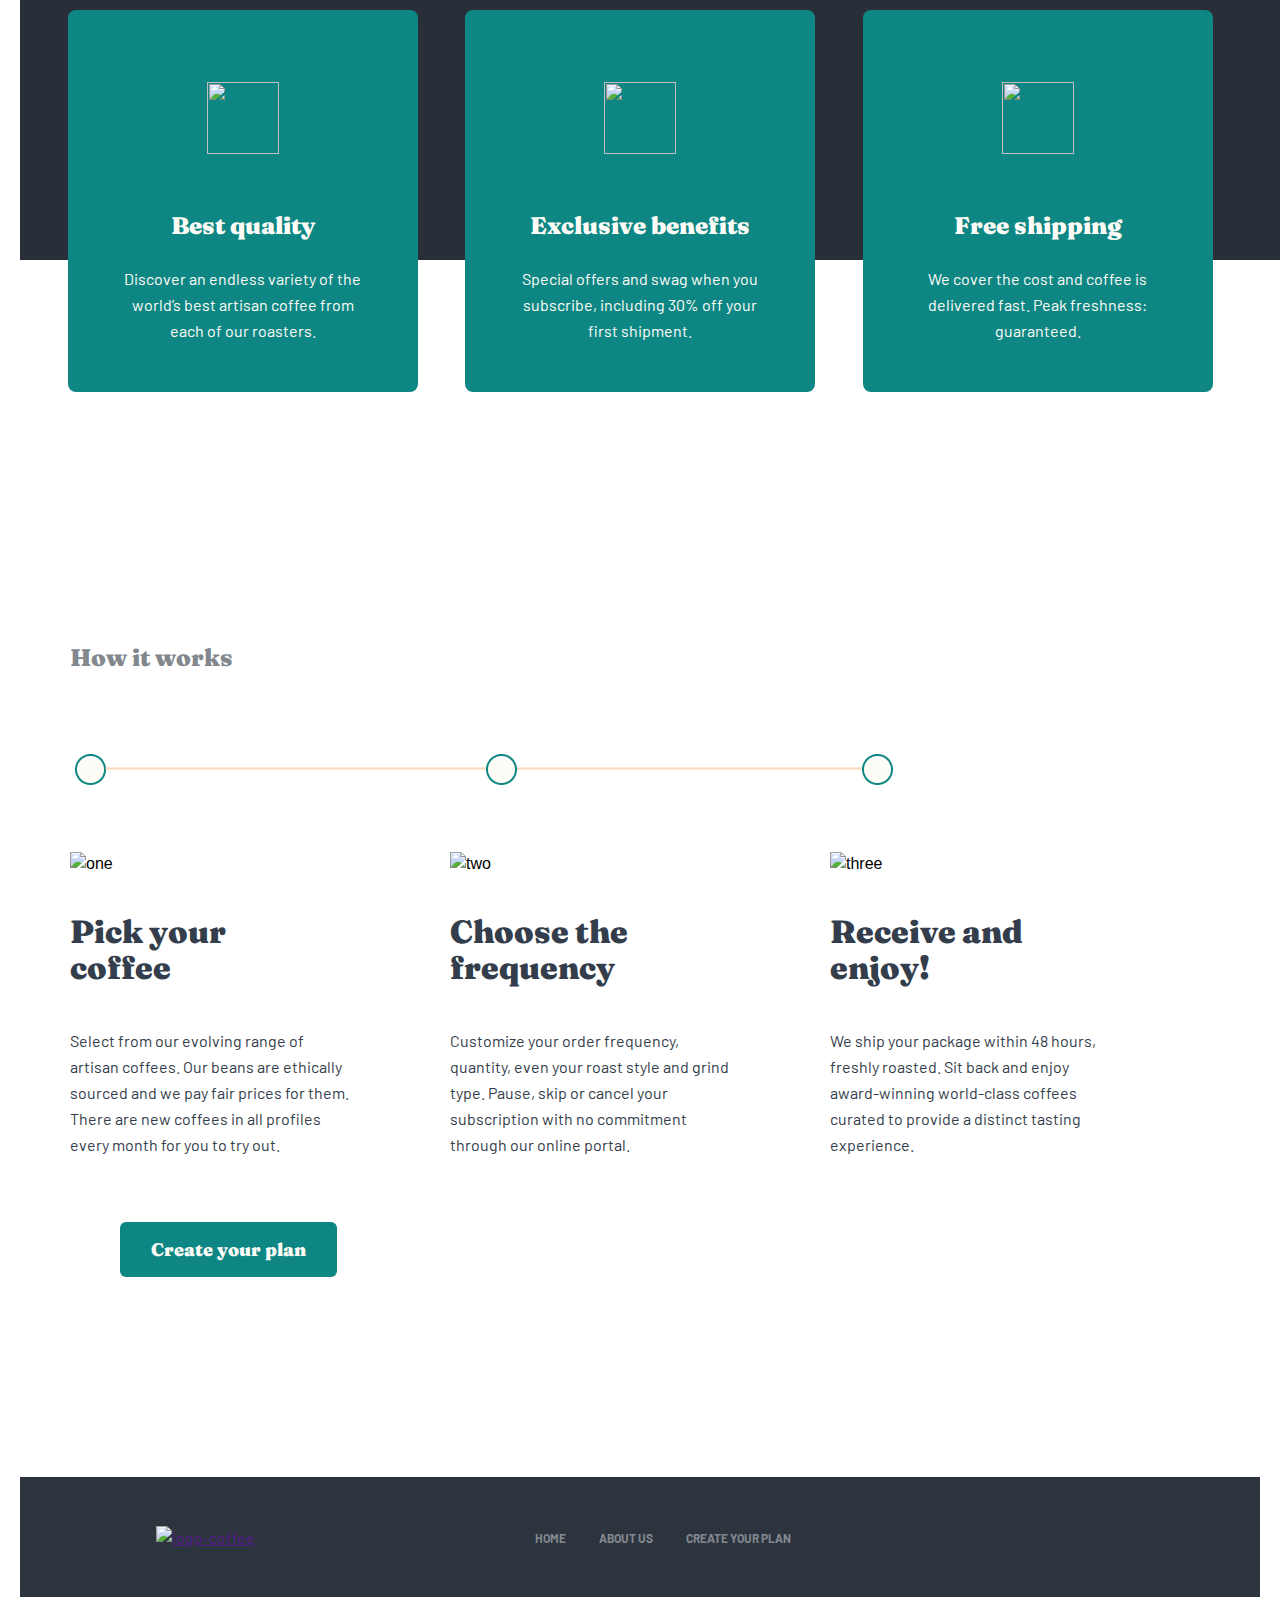
==== commit 2049f00d: "text" ====
--- a/index.html
+++ b/index.html
@@ -19,7 +19,7 @@
                 </div>
                 <ul class="nav__list">
                     <li class="nav__list__item"><a class="nav__list__item--link" href="#">HOME</a></li>
-                    <li class="nav__list__item"><a class="nav__list__item--link" href="#">ABOUT US</a></li>
+                    <li class="nav__list__item"><a class="nav__list__item--link" href="./aboutUs/aboutus.html">ABOUT US</a></li>
                     <li class="nav__list__item"><a class="nav__list__item--link" href="#">Create your plan</a></li>
                 </ul>
                 <div class="burger">
@@ -172,7 +172,7 @@
                 </div>
                 <ul class="footer__list">
                     <li class="footer__list__item"><a class="nav__list__item--link" href="#">HOME</a></li>
-                    <li class="footer__list__item"><a class="nav__list__item--link" href="#">ABOUT US</a></li>
+                    <li class="footer__list__item"><a class="nav__list__item--link" href="./aboutUs/aboutus.html">ABOUT US</a></li>
                     <li class="footer__list__item"><a class="nav__list__item--link" href="#">Create your plan</a></li>
                 </ul>
                 <ul class="footer__socials">
--- a/css/style.min.css
+++ b/css/style.min.css
@@ -1 +1 @@
-/*! normalize.css v8.0.1 | MIT License | github.com/necolas/normalize.css */@import"https://fonts.googleapis.com/css2?family=Barlow:wght@400;700&display=swap";@import"https://fonts.googleapis.com/css2?family=Fraunces:opsz,wght@9..144,900&display=swap";html{line-height:1.15;-webkit-text-size-adjust:100%}body{margin:0}main{display:block}h1{font-size:2em;margin:.67em 0}hr{box-sizing:content-box;height:0;overflow:visible}pre{font-family:monospace,monospace;font-size:1em}a{background-color:rgba(0,0,0,0)}abbr[title]{border-bottom:none;text-decoration:underline;text-decoration:underline dotted}b,strong{font-weight:bolder}code,kbd,samp{font-family:monospace,monospace;font-size:1em}small{font-size:80%}sub,sup{font-size:75%;line-height:0;position:relative;vertical-align:baseline}sub{bottom:-0.25em}sup{top:-0.5em}img{border-style:none}button,input,optgroup,select,textarea{font-family:inherit;font-size:100%;line-height:1.15;margin:0}button,input{overflow:visible}button,select{text-transform:none}button,[type=button],[type=reset],[type=submit]{-webkit-appearance:button}button::-moz-focus-inner,[type=button]::-moz-focus-inner,[type=reset]::-moz-focus-inner,[type=submit]::-moz-focus-inner{border-style:none;padding:0}button:-moz-focusring,[type=button]:-moz-focusring,[type=reset]:-moz-focusring,[type=submit]:-moz-focusring{outline:1px dotted ButtonText}fieldset{padding:.35em .75em .625em}legend{box-sizing:border-box;color:inherit;display:table;max-width:100%;padding:0;white-space:normal}progress{vertical-align:baseline}textarea{overflow:auto}[type=checkbox],[type=radio]{box-sizing:border-box;padding:0}[type=number]::-webkit-inner-spin-button,[type=number]::-webkit-outer-spin-button{height:auto}[type=search]{-webkit-appearance:textfield;outline-offset:-2px}[type=search]::-webkit-search-decoration{-webkit-appearance:none}::-webkit-file-upload-button{-webkit-appearance:button;font:inherit}details{display:block}summary{display:list-item}template{display:none}[hidden]{display:none}*{padding:0;margin:0;box-sizing:border-box;scroll-behavior:smooth}.container{max-width:1280px;margin:0 auto}.header{margin-top:5px}.header .nav{display:flex;width:100%;height:80px;justify-content:space-between;align-items:center;font-family:"Barlow",sans-serif}.header .nav__logo{display:flex;gap:8px}.header .nav__list{display:flex;gap:32px;list-style-type:none}.header .nav__list__item a{font-weight:700;font-size:12px;line-height:15px;letter-spacing:.923077px;text-transform:uppercase;color:#83888f;text-decoration:none}.header .nav__list a:hover{color:#000}.header .nav .burger{background-image:url(..//../images/burger.png);width:20px;height:20px;background-image:no-repeat;background-position:center;background-size:cover;cursor:pointer;background-color:rgba(0,0,0,0);border:none;display:none}@media only screen and (max-width: 768px){.header{width:100%}}@media only screen and (max-width: 327px){.header .nav__logo{gap:0px}.header .nav__logo--title img{width:70%}.header .nav__logo--icon img{width:70%}.header .nav .nav__list{display:none}.header .nav .burger{display:block}}.main__head__page .head__page__box{background-image:url(..//../images/Bitmap.png);height:600px}.main__head__page .head__page__box__title{width:700px;height:367px;padding:100px 86px}.main__head__page .head__page__box__title h1{font-weight:900;font-size:72px;line-height:72px;color:#fefcf7;font-family:Fraunces;margin:0;padding-bottom:32px}.main__head__page .head__page__box__title p{font-weight:400;font-size:16px;line-height:26px;opacity:.8;width:75%;mix-blend-mode:normal;color:#fefcf7;font-family:Barlow;padding-bottom:56px}.main__head__page .head__page__box__title a button{padding:15px 31px;background-color:#0e8784;color:#fefcf7;font-family:Fraunces;border:none;border-radius:6px;cursor:pointer}.main__head__page .head__page__box__title a button:hover{background:#66d2cf}.main__head__page .head__page__box__title a button:active{background-color:#e2dedb}@media only screen and (max-width: 768px){.main__head__page{width:100%}.main__head__page .head__page__box{background-size:contain;background-repeat:no-repeat;height:500px}.main__head__page .head__page__box .head__page__box__title{width:389px;padding:0;height:292px;padding:50px 0 100px 30px}.main__head__page .head__page__box .head__page__box__title h1{font-weight:900;font-size:48px;line-height:48px;padding-bottom:24px}.main__head__page .head__page__box .head__page__box__title p{font-weight:400;font-size:15px;line-height:25px;padding:0;width:110%;padding-bottom:30px}}@media only screen and (max-width: 327px){.main__head__page{width:100%}.main__head__page .head__page__box{background-repeat:no-repeat;background-size:325px 500px;height:500px;width:325px}.main__head__page .head__page__box .head__page__box__title{text-align:center;width:100%;padding:0;height:292px;padding:100px 24px 99px 24px}.main__head__page .head__page__box .head__page__box__title h1{font-weight:900;font-size:40px;line-height:40px;padding-bottom:24px}.main__head__page .head__page__box .head__page__box__title p{font-weight:400;font-size:15px;line-height:25px;padding:0;width:100%;padding-bottom:30px}}.main__our__section{padding:150px 0 0 0;text-align:center}.main__our__section__img{background-image:url(..//../images/our_collection.png);height:196px;width:1111px;background-repeat:no-repeat;margin:auto}.main__our__section__img .gradient{width:100%;height:100%;background-image:linear-gradient(180deg, rgba(214, 211, 202, 0) -100%, #FEFCF7 70%)}.main__our__section .main__our__list{display:flex}.main__our__section .main__our__list__item{position:relative;top:-140px;list-style:none}.main__our__section .main__our__list__item img{width:220px;height:193px}.main__our__section .main__our__list__item h3{font-family:"Fraunces";font-weight:900;font-size:24px;line-height:32px;color:#333d4b;padding-top:70px}.main__our__section .main__our__list__item p{font-family:"Barlow";font-weight:400;font-size:16px;line-height:26px;color:#333d4b;width:75%;margin:auto;padding-top:24px}@media only screen and (max-width: 768px){.main__our__section{padding:0}.main__our__section .container .main__our__section__img{width:90%;background-size:contain}.main__our__section .container .main__our__list{display:flex;flex-direction:column}.main__our__section .container .main__our__list .main__our__list__item{width:80%;margin:auto;display:flex;align-items:center;gap:60px}.main__our__section .container .main__our__list .main__our__list__item div{text-align:start}.main__our__section .container .main__our__list .main__our__list__item div h3,.main__our__section .container .main__our__list .main__our__list__item div p{padding:0;margin:0;width:90%;padding-bottom:20px}}@media only screen and (max-width: 327px){.main__our__section{margin-top:120px}.main__our__section .container .main__our__section__img{width:90%;background-size:contain}.main__our__section .container .main__our__list .main__our__list__item{width:80%;margin:auto;align-items:center;display:flex;flex-direction:column;gap:20px}.main__our__section .container .main__our__list .main__our__list__item div{text-align:center;width:100%}.main__our__section .container .main__our__list .main__our__list__item div h3{font-weight:900;font-size:24px;line-height:32px}.main__our__section .container .main__our__list .main__our__list__item div p{padding:0;margin:0;width:100%;padding-bottom:48px;font-weight:400;font-size:15px;line-height:25px}}.main__choose__page{background-color:#282f38;width:1280px;height:600px;text-align:center}.main__choose__page h2{font-family:"Fraunces",serif;font-weight:900;font-size:40px;line-height:48px;color:#fefcf7;padding-top:100px}.main__choose__page p{width:40%;margin:auto;padding-top:32px;font-family:"Barlow",sans-serif;color:#fefcf7;mix-blend-mode:normal;opacity:.8;letter-spacing:.1px}.main__choose .main__choose__list{display:grid;grid-template-columns:350px 350px 350px;justify-content:space-evenly;position:relative;top:-250px}.main__choose .main__choose__list__item{border:1px solid none;background-color:#0e8784;height:382px;text-align:center;list-style:none;border-radius:8px;padding:72px 48px 48px 48px}.main__choose .main__choose__list__item img{width:72px;height:72px}.main__choose .main__choose__list__item h4{padding-top:56px;font-weight:900;font-size:24px;line-height:32px;font-family:"Fraunces",serif;color:#fefcf7}.main__choose .main__choose__list__item p{font-family:"Barlow",sans-serif;font-weight:400;font-size:16px;line-height:26px;color:#fefcf7;padding-top:24px}@media only screen and (max-width: 768px){.main__choose .container .main__choose__page{width:100%}.main__choose .container .main__choose__page h2{font-weight:900;font-size:32px;line-height:48px;padding-top:50px}.main__choose .container .main__choose__page p{font-weight:400;font-size:15px;line-height:25px;mix-blend-mode:normal;width:85%}.main__choose .container .main__choose__list{display:grid;grid-template-columns:573px;row-gap:24px}.main__choose .container .main__choose__list__item{height:180px;display:flex;align-items:center;text-align:start;gap:55px}.main__choose .container .main__choose__list__item img{width:55px;height:56px}.main__choose .container .main__choose__list__item div h4{padding:0}.main__choose .container .main__choose__list__item div p{padding-top:16px;font-weight:400;font-size:15px;line-height:25px;color:#fefcf7}}@media only screen and (max-width: 327px){.main__choose .container .main__choose__page{width:100%}.main__choose .container .main__choose__page h2{font-weight:900;font-size:28px;line-height:28px;padding-top:50px}.main__choose .container .main__choose__page p{font-weight:400;font-size:15px;line-height:25px;mix-blend-mode:normal;width:90%}.main__choose .container .main__choose__list{display:grid;grid-template-columns:279px;row-gap:24px}.main__choose .container .main__choose__list__item{height:382px;display:flex;flex-direction:column;align-items:center;text-align:center;padding:72px 33px 51px 33px;gap:55px}.main__choose .container .main__choose__list__item img{width:71px;height:72px}.main__choose .container .main__choose__list__item div h4{padding:0}.main__choose .container .main__choose__list__item div p{padding-top:16px;font-weight:400;font-size:15px;line-height:25px;color:#fefcf7}}.main__how__works__box{width:1045px;margin-left:50px}.main__how__works__box h4{font-family:"Fraunces",serif;font-weight:900;font-size:24px;line-height:32px;color:#83888f;padding-bottom:80px}.main__how__works__box__line{padding-bottom:67px}.main__how__works__box__line .line{position:relative;top:-11px}.main__how__works__box__line .oval-one{position:relative;left:5px}.main__how__works__box__line .oval-two{position:relative;right:380px}.main__how__works__box__line .oval-three{position:relative;right:35px}.main__how__works__box__list{display:grid;grid-template-columns:285px 285px 285px;gap:95px}.main__how__works__box__list .main__how__item{list-style:none}.main__how__works__box__list .main__how__item img{padding-bottom:38px}.main__how__works__box__list .main__how__item h3{font-family:"Fraunces",serif;font-weight:900;font-size:32px;line-height:36px;color:#333d4b;width:70%;padding-bottom:42px}.main__how__works__box__list .main__how__item p{font-family:"Barlow",sans-serif;font-weight:400;font-size:16px;line-height:26px;color:#333d4b}@media only screen and (max-width: 768px){.main__how__works__box{margin:0}.main__how__works__box h4{width:50%;padding-bottom:40px}.main__how__works__box__line{padding-bottom:48px;width:70%}.main__how__works__box__line .line{width:75%}.main__how__works__box__list{display:grid;grid-template-columns:233px 243px 233px;gap:10px}.main__how__works__box__list .main__how__item h3{font-weight:900;font-size:28px;line-height:32px}.main__how__works__box__list .main__how__item p{font-weight:400;font-size:15px;line-height:25px}}@media only screen and (max-width: 327px){.main__how__works__box{width:100%;margin:0;text-align:center}.main__how__works__box .main__how__works__box__line{display:none}.main__how__works__box h4{width:100%;padding-bottom:40px}.main__how__works__box__line{padding-bottom:48px;width:70%}.main__how__works__box__line .line{width:75%}.main__how__works__box__list{display:grid;grid-template-columns:auto;gap:10px}.main__how__works__box__list .main__how__item h3{font-weight:900;font-size:28px;line-height:32px;width:100%}.main__how__works__box__list .main__how__item p{font-weight:400;font-size:15px;line-height:25px;padding-bottom:56px;width:95%;margin:auto}}.main__btn__box{padding-top:64px;margin-left:100px}.main__btn__box a button{font-family:"Fraunces",serif;font-weight:900;font-size:18px;line-height:25px;color:#fefcf7;padding:15px 31px;border:none;background-color:#0e8784;border-radius:6px}.main__btn__box a button:hover{background-color:#66d2cf}.main__btn__box a button:active{background-color:#e2dedb}@media only screen and (max-width: 768px){.main__btn__box{padding-top:44px;margin-left:0}}@media only screen and (max-width: 327px){.main__btn__box .container a{margin-left:50px}}.footer{padding-top:200px;font-family:"Barlow",sans-serif}.footer__box{background-color:#2c343e;display:flex;align-items:center;justify-content:space-around;height:120px}.footer__box .footer__logo{display:flex;gap:8px}.footer__box .footer__list{display:flex;gap:33px}.footer__box .footer__list .footer__list__item{list-style:none}.footer__box .footer__list .footer__list__item a{text-decoration:none;font-weight:700;font-size:12px;line-height:15px;color:#83888f;text-transform:uppercase}.footer__box .footer__list .footer__list__item a:hover{color:#fff}.footer__box .footer__socials{display:flex;gap:30px}.footer__box .footer__socials li{list-style:none}.footer__box .footer__socials li a:hover img{background-color:#fdd6b9}@media only screen and (max-width: 768px){.footer{padding-top:144px}.footer__box{width:688px;height:270px;display:flex;flex-direction:column;padding:54px 0}.footer__box .footer__list{padding-top:33px}.footer__box .footer__socials{padding-top:65px}}@media only screen and (max-width: 327px){.footer{padding-top:120x}.footer__box{width:327px;height:346px;display:flex;flex-direction:column;padding:54px 0}.footer__box .footer__logo{text-align:center}.footer__box .footer__logo .nav__logo--icon img{width:70%}.footer__box .footer__logo .nav__logo--icon .nav__logo--title{width:70%}.footer__box .footer__logo .nav__logo--icon .nav__logo--title img{width:70%}.footer__box .footer__list{display:flex;flex-direction:column;align-items:center;padding-top:33px}.footer__box .footer__socials{padding-top:65px}}/*# sourceMappingURL=style.min.css.map */+/*! normalize.css v8.0.1 | MIT License | github.com/necolas/normalize.css */@import"https://fonts.googleapis.com/css2?family=Barlow:wght@400;700&display=swap";@import"https://fonts.googleapis.com/css2?family=Fraunces:opsz,wght@9..144,900&display=swap";html{line-height:1.15;-webkit-text-size-adjust:100%}body{margin:0}main{display:block}h1{font-size:2em;margin:.67em 0}hr{box-sizing:content-box;height:0;overflow:visible}pre{font-family:monospace,monospace;font-size:1em}a{background-color:rgba(0,0,0,0)}abbr[title]{border-bottom:none;text-decoration:underline;text-decoration:underline dotted}b,strong{font-weight:bolder}code,kbd,samp{font-family:monospace,monospace;font-size:1em}small{font-size:80%}sub,sup{font-size:75%;line-height:0;position:relative;vertical-align:baseline}sub{bottom:-0.25em}sup{top:-0.5em}img{border-style:none}button,input,optgroup,select,textarea{font-family:inherit;font-size:100%;line-height:1.15;margin:0}button,input{overflow:visible}button,select{text-transform:none}button,[type=button],[type=reset],[type=submit]{-webkit-appearance:button}button::-moz-focus-inner,[type=button]::-moz-focus-inner,[type=reset]::-moz-focus-inner,[type=submit]::-moz-focus-inner{border-style:none;padding:0}button:-moz-focusring,[type=button]:-moz-focusring,[type=reset]:-moz-focusring,[type=submit]:-moz-focusring{outline:1px dotted ButtonText}fieldset{padding:.35em .75em .625em}legend{box-sizing:border-box;color:inherit;display:table;max-width:100%;padding:0;white-space:normal}progress{vertical-align:baseline}textarea{overflow:auto}[type=checkbox],[type=radio]{box-sizing:border-box;padding:0}[type=number]::-webkit-inner-spin-button,[type=number]::-webkit-outer-spin-button{height:auto}[type=search]{-webkit-appearance:textfield;outline-offset:-2px}[type=search]::-webkit-search-decoration{-webkit-appearance:none}::-webkit-file-upload-button{-webkit-appearance:button;font:inherit}details{display:block}summary{display:list-item}template{display:none}[hidden]{display:none}*{padding:0;margin:0}html{height:100%;scroll-behavior:smooth;box-sizing:border-box}*,*::before,*::after{box-sizing:inherit}body{display:flex;flex-direction:column;height:100%;font-family:"Arial",sans-serif;font-size:16px;line-height:1.5}img{max-width:100%;height:auto;vertical-align:middle}.container{max-width:1300px;margin:0 auto;padding:0 20px}.header{margin-top:5px}.header .nav{display:flex;width:100%;height:80px;justify-content:space-between;align-items:center;font-family:"Barlow",sans-serif}.header .nav__logo{display:flex;gap:8px}.header .nav__list{display:flex;gap:32px;list-style-type:none}.header .nav__list__item a{font-weight:700;font-size:12px;line-height:15px;letter-spacing:.923077px;text-transform:uppercase;color:#83888f;text-decoration:none}.header .nav__list a:hover{color:#000}.header .nav .burger{background-image:url(..//../images/burger.png);width:20px;height:20px;background-image:no-repeat;background-position:center;background-size:cover;cursor:pointer;background-color:rgba(0,0,0,0);border:none;display:none}@media only screen and (max-width: 327px){.header .nav__logo{gap:0px}.header .nav__logo--title img{width:70%}.header .nav__logo--icon img{width:70%}.header .nav .nav__list{display:none}.header .nav .burger{display:block}}.main__head__page .head__page__box{background-image:url(..//../images/Bitmap.png);height:600px}.main__head__page .head__page__box__title{width:700px;height:367px;padding:100px 86px}.main__head__page .head__page__box__title h1{font-weight:900;font-size:72px;line-height:72px;color:#fefcf7;font-family:Fraunces;margin:0;padding-bottom:32px}.main__head__page .head__page__box__title p{font-weight:400;font-size:16px;line-height:26px;opacity:.8;width:75%;mix-blend-mode:normal;color:#fefcf7;font-family:Barlow;padding-bottom:56px}.main__head__page .head__page__box__title a button{padding:15px 31px;background-color:#0e8784;color:#fefcf7;font-family:Fraunces;border:none;border-radius:6px;cursor:pointer}.main__head__page .head__page__box__title a button:hover{background:#66d2cf}.main__head__page .head__page__box__title a button:active{background-color:#e2dedb}@media only screen and (max-width: 327px){.main__head__page{width:100%}.main__head__page .head__page__box{background-repeat:no-repeat;background-size:325px 500px;height:500px;width:325px}.main__head__page .head__page__box .head__page__box__title{text-align:center;width:100%;padding:0;height:292px;padding:100px 24px 99px 24px}.main__head__page .head__page__box .head__page__box__title h1{font-weight:900;font-size:40px;line-height:40px;padding-bottom:24px}.main__head__page .head__page__box .head__page__box__title p{font-weight:400;font-size:15px;line-height:25px;padding:0;width:100%;padding-bottom:30px}}.main__our__section{padding:150px 0 0 0;text-align:center}.main__our__section__img{background-image:url(..//../images/our_collection.png);height:196px;width:1111px;background-repeat:no-repeat;margin:auto}.main__our__section__img .gradient{width:100%;height:100%;background-image:linear-gradient(180deg, rgba(214, 211, 202, 0) -100%, #FEFCF7 70%)}.main__our__section .main__our__list{display:flex}.main__our__section .main__our__list__item{position:relative;top:-140px;list-style:none}.main__our__section .main__our__list__item img{width:220px;height:193px}.main__our__section .main__our__list__item h3{font-family:"Fraunces";font-weight:900;font-size:24px;line-height:32px;color:#333d4b;padding-top:70px}.main__our__section .main__our__list__item p{font-family:"Barlow";font-weight:400;font-size:16px;line-height:26px;color:#333d4b;width:75%;margin:auto;padding-top:24px}@media only screen and (max-width: 327px){.main__our__section{margin-top:120px}.main__our__section .container .main__our__section__img{width:90%;background-size:contain}.main__our__section .container .main__our__list .main__our__list__item{width:80%;margin:auto;align-items:center;display:flex;flex-direction:column;gap:20px}.main__our__section .container .main__our__list .main__our__list__item div{text-align:center;width:100%}.main__our__section .container .main__our__list .main__our__list__item div h3{font-weight:900;font-size:24px;line-height:32px}.main__our__section .container .main__our__list .main__our__list__item div p{padding:0;margin:0;width:100%;padding-bottom:48px;font-weight:400;font-size:15px;line-height:25px}}@media only screen and (max-width: 768px){.main__our__section{padding:0}.main__our__section .container .main__our__section__img{width:90%;background-size:contain}.main__our__section .container .main__our__list{display:flex;flex-direction:column}.main__our__section .container .main__our__list .main__our__list__item{width:80%;margin:auto;display:flex;align-items:center;gap:60px}.main__our__section .container .main__our__list .main__our__list__item div{text-align:center}.main__our__section .container .main__our__list .main__our__list__item div h3,.main__our__section .container .main__our__list .main__our__list__item div p{padding:0;margin:0;width:90%;padding-bottom:20px}}.main__choose__page{background-color:#282f38;width:1280px;height:600px;text-align:center}.main__choose__page h2{font-family:"Fraunces",serif;font-weight:900;font-size:40px;line-height:48px;color:#fefcf7;padding-top:100px}.main__choose__page p{width:40%;margin:auto;padding-top:32px;font-family:"Barlow",sans-serif;color:#fefcf7;mix-blend-mode:normal;opacity:.8;letter-spacing:.1px}.main__choose .main__choose__list{display:grid;grid-template-columns:350px 350px 350px;justify-content:space-evenly;position:relative;top:-250px}.main__choose .main__choose__list__item{border:1px solid none;background-color:#0e8784;height:382px;text-align:center;list-style:none;border-radius:8px;padding:72px 48px 48px 48px}.main__choose .main__choose__list__item img{width:72px;height:72px}.main__choose .main__choose__list__item h4{padding-top:56px;font-weight:900;font-size:24px;line-height:32px;font-family:"Fraunces",serif;color:#fefcf7}.main__choose .main__choose__list__item p{font-family:"Barlow",sans-serif;font-weight:400;font-size:16px;line-height:26px;color:#fefcf7;padding-top:24px}@media only screen and (max-width: 327px){.main__choose .container .main__choose__page{width:100%}.main__choose .container .main__choose__page h2{font-weight:900;font-size:28px;line-height:28px;padding-top:50px}.main__choose .container .main__choose__page p{font-weight:400;font-size:15px;line-height:25px;mix-blend-mode:normal;width:90%}.main__choose .container .main__choose__list{display:grid;grid-template-columns:279px;row-gap:24px}.main__choose .container .main__choose__list__item{height:382px;display:flex;flex-direction:column;align-items:center;text-align:center;padding:72px 33px 51px 33px;gap:55px}.main__choose .container .main__choose__list__item img{width:71px;height:72px}.main__choose .container .main__choose__list__item div h4{padding:0}.main__choose .container .main__choose__list__item div p{padding-top:16px;font-weight:400;font-size:15px;line-height:25px;color:#fefcf7}}.main__how__works__box{width:1045px;margin-left:50px}.main__how__works__box h4{font-family:"Fraunces",serif;font-weight:900;font-size:24px;line-height:32px;color:#83888f;padding-bottom:80px}.main__how__works__box__line{padding-bottom:67px}.main__how__works__box__line .line{position:relative;top:-1px}.main__how__works__box__line .oval-one{position:relative;left:5px}.main__how__works__box__line .oval-two{position:relative;right:380px}.main__how__works__box__line .oval-three{position:relative;right:35px}.main__how__works__box__list{display:grid;grid-template-columns:285px 285px 285px;gap:95px}.main__how__works__box__list .main__how__item{list-style:none}.main__how__works__box__list .main__how__item img{padding-bottom:38px}.main__how__works__box__list .main__how__item h3{font-family:"Fraunces",serif;font-weight:900;font-size:32px;line-height:36px;color:#333d4b;width:70%;padding-bottom:42px}.main__how__works__box__list .main__how__item p{font-family:"Barlow",sans-serif;font-weight:400;font-size:16px;line-height:26px;color:#333d4b}@media only screen and (max-width: 327px){.main__how__works__box{width:100%;margin:0;text-align:center}.main__how__works__box .main__how__works__box__line{display:none}.main__how__works__box h4{width:100%;padding-bottom:40px}.main__how__works__box__line{padding-bottom:48px;width:70%}.main__how__works__box__line .line{width:75%}.main__how__works__box__list{display:grid;grid-template-columns:auto;gap:10px}.main__how__works__box__list .main__how__item h3{font-weight:900;font-size:28px;line-height:32px;width:100%}.main__how__works__box__list .main__how__item p{font-weight:400;font-size:15px;line-height:25px;padding-bottom:56px;width:95%;margin:auto}}.main__btn__box{padding-top:64px;margin-left:100px}.main__btn__box a button{font-family:"Fraunces",serif;font-weight:900;font-size:18px;line-height:25px;color:#fefcf7;padding:15px 31px;border:none;background-color:#0e8784;border-radius:6px}.main__btn__box a button:hover{background-color:#66d2cf}.main__btn__box a button:active{background-color:#e2dedb}@media only screen and (max-width: 327px){.main__btn__box .container a{margin-left:50px}}@media only screen and (max-width: 768px){.main__btn__box{padding-top:44px;margin-left:0}}.footer{padding-top:200px;font-family:"Barlow",sans-serif}.footer__box{background-color:#2c343e;display:flex;align-items:center;justify-content:space-around;height:120px}.footer__box .footer__logo{display:flex;gap:8px}.footer__box .footer__list{display:flex;gap:33px}.footer__box .footer__list .footer__list__item{list-style:none}.footer__box .footer__list .footer__list__item a{text-decoration:none;font-weight:700;font-size:12px;line-height:15px;color:#83888f;text-transform:uppercase}.footer__box .footer__list .footer__list__item a:hover{color:#fff}.footer__box .footer__socials{display:flex;gap:30px}.footer__box .footer__socials li{list-style:none}.footer__box .footer__socials li a:hover img{background-color:#fdd6b9}@media only screen and (max-width: 327px){.footer{padding-top:120x}.footer__box{width:327px;height:346px;display:flex;flex-direction:column;padding:54px 0}.footer__box .footer__logo{text-align:center}.footer__box .footer__logo .nav__logo--icon img{width:70%}.footer__box .footer__logo .nav__logo--icon .nav__logo--title{width:70%}.footer__box .footer__logo .nav__logo--icon .nav__logo--title img{width:70%}.footer__box .footer__list{display:flex;flex-direction:column;align-items:center;padding-top:33px}.footer__box .footer__socials{padding-top:65px}}.main__about__head{background-image:url(..//../images/aboutus/image/Bitmap.png);height:450px}.main__about__head__title{padding:137px 0 137px 85px}.main__about__head__title h2{font-weight:900;font-size:40px;line-height:48px;font-family:"Fraunces",serif;color:#fefcf7}.main__about__head__title p{font-weight:400;font-size:16px;line-height:26px;font-family:"Barlow",sans-serif;color:#fefcf7;width:38%;padding-top:24px}.main__our__commitment{padding:168px 0}.main__our__commitment__page{display:flex;width:85%;margin:auto;gap:125px;align-items:center}.main__our__commitment__page .our__commitment__img img{width:445px;height:520px}.main__our__commitment__page .our__commitment__title{width:55%}.main__our__commitment__page .our__commitment__title h2{font-weight:900;font-size:40px;line-height:48px;color:#333d4b;font-family:"Fraunces",serif;padding-bottom:32px}.main__our__commitment__page .our__commitment__title p{font-weight:400;font-size:16px;line-height:26px;mix-blend-mode:normal;opacity:.8;color:#333d4b;font-family:"Barlow",sans-serif}.main__quality__page{background-color:#293039;height:474px;display:flex;justify-content:space-around}.main__quality__page__title{padding:100px 0 0 0}.main__quality__page__title h2{font-weight:900;font-size:40px;line-height:48px;font-family:"Fraunces",serif;color:#fefcf7;width:517px;height:48px}.main__quality__page__title p{font-weight:400;font-size:16px;line-height:26px;mix-blend-mode:normal;opacity:.8;color:#fefcf7;width:540px;height:130px;padding-top:32px}.main__quality__page__img img{position:relative;top:-76px}.main__headquarters{padding:168px 0 0 0}.main__headquarters__page{width:90%;margin:auto}.main__headquarters__page h3{font-weight:900;font-size:24px;line-height:32px;color:#83888f}.main__headquarters__page__box{display:flex;gap:100px}.main__headquarters__page__box .main__headquarters__lists{width:500px;padding-top:70px}.main__headquarters__page__box .main__headquarters__lists li img{padding-bottom:40px}.main__headquarters__page__box .main__headquarters__lists .headquarters__list{list-style:none}.main__headquarters__page__box .main__headquarters__lists .headquarters__list:nth-child(2){font-weight:900;font-size:32px;line-height:36px;color:#333d4b;padding-bottom:24px}/*# sourceMappingURL=style.min.css.map */